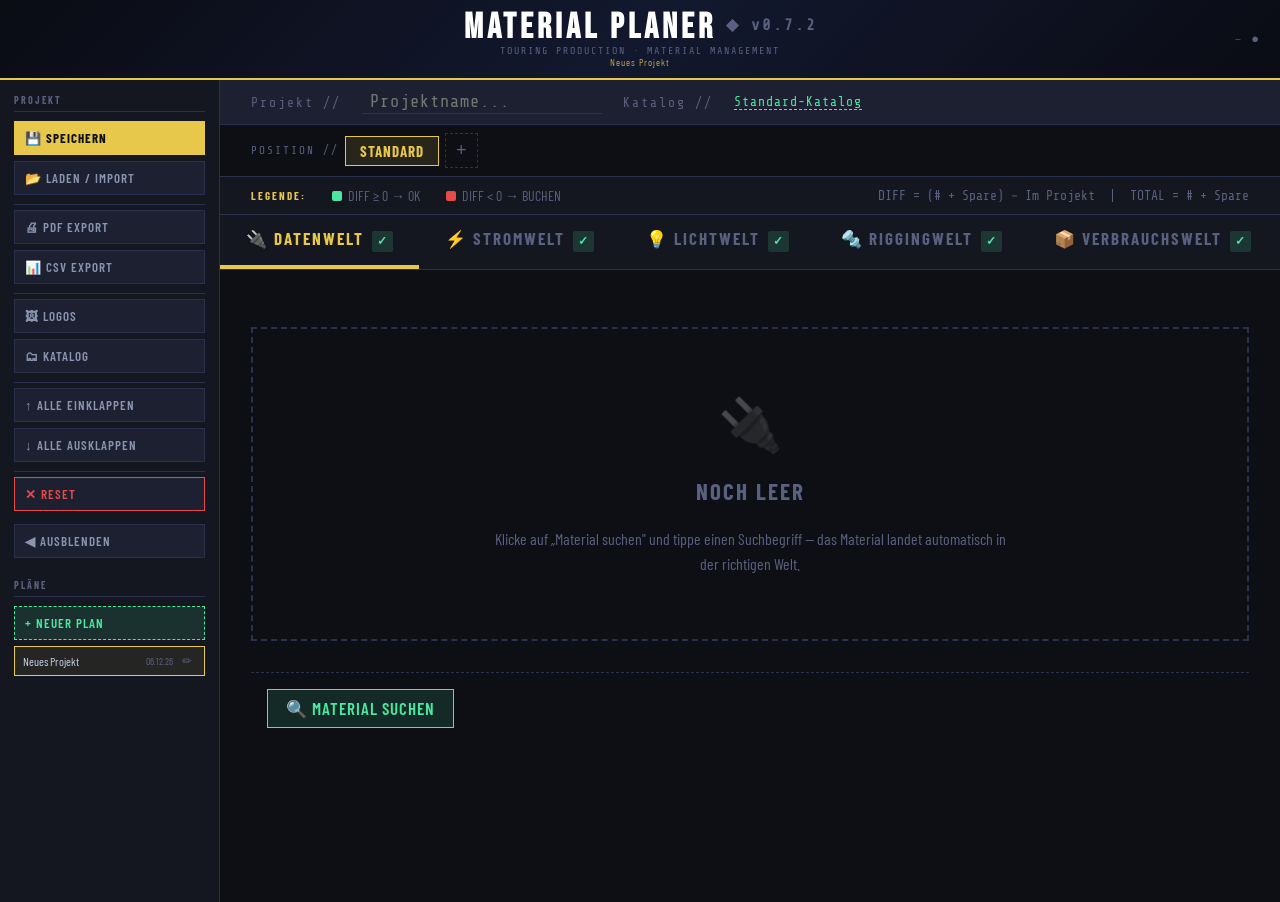
==== index.html @ 0482bb5c "v0.7.2: Sektions-Header Labels entfernt (redundant) Co-Authored-By: Claude Sonnet 4.6 <noreply@anthr" ====
<!DOCTYPE html>
<html lang="de">
<head>
<meta charset="UTF-8">
<meta name="viewport" content="width=device-width, initial-scale=1.0">
<title>Material Planer</title>
<link href="https://fonts.googleapis.com/css2?family=Share+Tech+Mono&family=Barlow+Condensed:wght@400;600;700;900&family=Bebas+Neue&family=IBM+Plex+Mono:wght@400;600&display=swap" rel="stylesheet">
<link rel="stylesheet" href="css/variables.css">
<link rel="stylesheet" href="css/layout.css">
<link rel="stylesheet" href="css/components.css">
<link rel="stylesheet" href="css/modals.css">
</head>
<body>

<!-- HIDDEN FILE INPUTS -->
<input type="file" id="inLogoPlaner"  accept="image/*" style="display:none" onchange="handleLogoUpload('planer',this)">
<input type="file" id="inLogoBand"    accept="image/*" style="display:none" onchange="handleLogoUpload('band',this)">
<input type="file" id="inLogoBooking" accept="image/*" style="display:none" onchange="handleLogoUpload('booking',this)">
<input type="file" id="fileImportJSON" accept=".json"  style="display:none" onchange="importProjectJSON(this)">

<!-- APP HEADER -->
<div class="app-header" id="appHeader">
  <div class="hdr-left" id="areaPlaner"></div>

  <div class="hdr-center">
    <div id="areaBand" style="display:flex;align-items:center;gap:12px;">
      <!-- band logo injected here -->
      <div class="hdr-title">
        <h1>Material Planer <span style="font-size:0.45em;letter-spacing:2px;color:var(--muted);vertical-align:middle;font-family:'Share Tech Mono',monospace;">◆ v0.7.2</span></h1>
        <div class="subtitle">TOURING PRODUCTION · MATERIAL MANAGEMENT</div>
        <div class="planname" id="activePlanName"></div>
      </div>
    </div>
  </div>

  <div class="hdr-right">
    <span class="save-ts" id="gStatus">—</span>
    <span class="save-ind" id="saveInd">●</span>
  </div>
</div>

<!-- APP LAYOUT -->
<div class="app-layout" id="appLayout">

<!-- SIDEBAR -->
<div class="app-sidebar" id="appSidebar">

  <div class="sb-section">
    <h3>Projekt</h3>
    <button class="sb-btn primary" onclick="saveProjectJSON()">💾 Speichern</button>
    <button class="sb-btn" onclick="document.getElementById('fileImportJSON').click()">📂 Laden / Import</button>
    <div class="sb-divider"></div>
    <button class="sb-btn" onclick="openPDFExport()">🖨 PDF Export</button>
    <button class="sb-btn" onclick="exportCSV()">📊 CSV Export</button>
    <div class="sb-divider"></div>
    <button class="sb-btn" onclick="openLogosModal()">🖼 Logos</button>
    <button class="sb-btn" onclick="openCatalogMgr()">🗂 Katalog</button>
    <div class="sb-divider"></div>
    <button class="sb-btn" onclick="collapseAll()">↑ Alle einklappen</button>
    <button class="sb-btn" onclick="expandAll()">↓ Alle ausklappen</button>
    <div class="sb-divider"></div>
    <button class="sb-btn" onclick="resetAll()" style="color:var(--red);border-color:var(--red)">✕ Reset</button>
    <button class="sb-btn" onclick="toggleSidebar()" id="btnSidebar" style="margin-top:8px;">◀ Ausblenden</button>
  </div>

  <div class="sb-section">
    <h3>Pläne</h3>
    <button class="sb-btn green" onclick="openNewPlan()" style="border-style:dashed;margin-bottom:6px;">+ Neuer Plan</button>
    <div id="planList"></div>
  </div>

</div><!-- /sidebar -->

<!-- MAIN -->
<div class="app-main" id="appMain">
<div class="pbar">
  <span class="plabel">Projekt //</span>
  <input class="pinput" id="pName" placeholder="Projektname..." style="width:240px" oninput="save()">
  <span class="plabel">Katalog //</span>
  <span id="activeCatalogBadge" onclick="openCatalogMgr()" title="Klicken zum Verwalten" style="font-family:'Share Tech Mono',monospace;font-size:13px;color:var(--accent2);letter-spacing:1px;cursor:pointer;border-bottom:1px dashed var(--accent2);white-space:nowrap;">Standard-Katalog</span>
</div>

<div class="posbar" id="posbar"></div>

<div class="legend">
  <span style="color:var(--accent);font-weight:700;font-size:11px;letter-spacing:2px">LEGENDE:</span>
  <div class="li"><div class="ldot" style="background:var(--green)"></div>DIFF ≥ 0 → OK</div>
  <div class="li"><div class="ldot" style="background:var(--red)"></div>DIFF &lt; 0 → BUCHEN</div>
  <span class="lf">DIFF = (#&nbsp;+&nbsp;Spare) − Im&nbsp;Projekt &nbsp;|&nbsp; TOTAL = #&nbsp;+&nbsp;Spare</span>
</div>

<div class="tabs" id="tabBar"></div>
<div class="content" id="content"></div>
</div><!-- /app-main -->
</div><!-- /app-layout -->

<!-- LOGO MODAL -->
<div class="overlay" id="logoModal">
  <div class="modal" style="max-width:460px;">
    <div class="mhdr"><h2>🖼 Logos einfügen</h2><button class="mclose" onclick="closeModal('logoModal')">✕</button></div>
    <div class="mbody">
      <p style="font-size:12px;color:var(--muted);margin-bottom:16px;line-height:1.6;">Logos werden im Header platziert und mit dem Projekt gespeichert.</p>
      <div class="logo-option" onclick="document.getElementById('inLogoBand').click()">
        <div class="logo-icon">🎸</div>
        <div class="logo-text"><strong>Band / Produktion</strong><span>Mitte oben, neben dem Titel</span></div>
        <div class="logo-action"><img id="prevBand" class="logo-prev"><button class="logo-rm" id="rmBand" onclick="event.stopPropagation();removeLogo('band')">✕ Entfernen</button></div>
      </div>
      <div class="logo-option" onclick="document.getElementById('inLogoBooking').click()">
        <div class="logo-icon">📋</div>
        <div class="logo-text"><strong>Booking / Agentur</strong><span>Oben rechts</span></div>
        <div class="logo-action"><img id="prevBooking" class="logo-prev"><button class="logo-rm" id="rmBooking" onclick="event.stopPropagation();removeLogo('booking')">✕ Entfernen</button></div>
      </div>
      <div class="logo-option" onclick="document.getElementById('inLogoPlaner').click()">
        <div class="logo-icon">🗓</div>
        <div class="logo-text"><strong>Planer / Company</strong><span>Oben links</span></div>
        <div class="logo-action"><img id="prevPlaner" class="logo-prev"><button class="logo-rm" id="rmPlaner" onclick="event.stopPropagation();removeLogo('planer')">✕ Entfernen</button></div>
      </div>
    </div>
    <div class="mfooter"><button class="btn btn-accent" onclick="closeModal('logoModal')">Fertig</button></div>
  </div>
</div>

<!-- PDF EXPORT MODAL -->
<div class="overlay" id="pdfModal">
  <div class="modal" style="max-width:480px;">
    <div class="mhdr"><h2>🖨 PDF Export</h2><button class="mclose" onclick="closeModal('pdfModal')">✕</button></div>
    <div class="mbody">
      <p style="font-size:12px;color:var(--muted);margin-bottom:4px;">Strg+P / Cmd+P → Als PDF speichern</p>
      <p style="font-size:11px;color:var(--muted);margin-bottom:16px;line-height:1.5;">⚠ Chrome: "Weitere Einstellungen" → <strong style="color:var(--text)">"Kopf- und Fußzeilen"</strong> deaktivieren für sauberes Layout</p>
      <div style="font-size:11px;letter-spacing:1px;color:var(--muted);text-transform:uppercase;margin-bottom:8px;">Positionen</div>
      <div id="pdfPosCbs" style="display:flex;flex-direction:column;gap:6px;margin-bottom:16px;"></div>
      <div style="font-size:11px;letter-spacing:1px;color:var(--muted);text-transform:uppercase;margin-bottom:8px;">Kategorien</div>
      <div id="pdfCatCbs" style="display:flex;flex-direction:column;gap:6px;margin-bottom:16px;"></div>
      <div style="font-size:11px;letter-spacing:1px;color:var(--muted);text-transform:uppercase;margin-bottom:8px;">Optionen</div>
      <label class="pdf-cb-row"><input type="checkbox" id="pdfOnlyFilled" checked> Nur Zeilen mit Einträgen anzeigen</label>
      <label class="pdf-cb-row"><input type="checkbox" id="pdfShowDiff" checked> Differenz-Spalte einblenden</label>
      <label class="pdf-cb-row"><input type="checkbox" id="pdfOnlyMissing"> Nur fehlende Positionen (DIFF &lt; 0)</label>
      <div style="margin-top:12px;font-size:11px;letter-spacing:1px;color:var(--muted);text-transform:uppercase;margin-bottom:8px;">Ausrichtung</div>
      <label class="pdf-cb-row"><input type="radio" name="pdfOrient" value="landscape"> Querformat</label>
      <label class="pdf-cb-row"><input type="radio" name="pdfOrient" value="portrait" checked> Hochkant</label>
    </div>
    <div class="mfooter">
      <button class="btn" onclick="closeModal('pdfModal')">Abbrechen</button>
      <button class="btn btn-accent" onclick="generatePDF()">🖨 Druckansicht öffnen</button>
    </div>
  </div>
</div>

<!-- KATALOG WÄHLEN (PLAN IMPORT) -->
<div class="overlay" id="catalogPickModal">
  <div class="modal" style="max-width:480px;">
    <div class="mhdr"><h2>Katalog wählen</h2><button class="mclose" onclick="_cancelCatalogPick()">✕</button></div>
    <div class="mbody">
      <p style="font-size:12px;color:var(--muted);margin-bottom:4px;">Plan: <strong id="catPickPlanName" style="color:var(--text)"></strong></p>
      <p style="font-size:12px;color:var(--muted);margin-bottom:16px;line-height:1.5;">Welchen Katalog soll dieser Plan verwenden?</p>
      <div style="font-size:11px;letter-spacing:1px;color:var(--muted);text-transform:uppercase;margin-bottom:8px;">Verfügbare Kataloge</div>
      <div id="catPickList" style="display:flex;flex-direction:column;gap:6px;margin-bottom:16px;"></div>
      <div style="border-top:1px solid var(--border);padding-top:12px;">
        <button class="btn" onclick="document.getElementById('catPickFileInput').click()">➕ Katalog aus Datei importieren</button>
        <input type="file" id="catPickFileInput" accept=".json" style="display:none" onchange="_importCatalogIntoPickModal(this)">
      </div>
    </div>
    <div class="mfooter">
      <button class="btn" onclick="_cancelCatalogPick()">Abbrechen</button>
      <button class="btn btn-accent" onclick="_confirmCatalogPick()">✓ Weiter</button>
    </div>
  </div>
</div>

<!-- OVERLAY / WIZARD -->
<div class="overlay" id="overlay">
  <div class="modal">
    <div class="mhdr">
      <h2 id="mTitle">Material hinzufügen</h2>
      <button class="mclose" onclick="closeWiz()">✕</button>
    </div>
    <div class="mbody" id="mBody"></div>
    <div class="mfooter" id="mFooter"></div>
  </div>
</div>

<!-- CONFIRM DIALOG -->
<div id="appConfirmDialog" class="overlay app-dialog">
  <div class="modal" style="max-width:400px;">
    <div class="mhdr"><h2 id="appConfirmTitle">Bestätigung</h2></div>
    <div class="mbody"><p id="appConfirmMsg" style="font-size:15px;line-height:1.6;margin:0;white-space:pre-line;"></p></div>
    <div class="mfooter">
      <button class="btn" id="appConfirmNo">Abbrechen</button>
      <button class="btn btn-red" id="appConfirmYes">Ja</button>
    </div>
  </div>
</div>

<!-- PROMPT DIALOG -->
<div id="appPromptDialog" class="overlay app-dialog">
  <div class="modal" style="max-width:420px;">
    <div class="mhdr"><h2 id="appPromptTitle">Eingabe</h2></div>
    <div class="mbody">
      <p id="appPromptMsg" style="font-size:13px;color:var(--muted);margin:0 0 12px;"></p>
      <input class="pinput" id="appPromptInput" style="width:100%;box-sizing:border-box;">
    </div>
    <div class="mfooter">
      <button class="btn" id="appPromptCancel">Abbrechen</button>
      <button class="btn btn-accent" id="appPromptOk">OK</button>
    </div>
  </div>
</div>

<!-- SELECT DIALOG -->
<div id="appSelectDialog" class="overlay app-dialog">
  <div class="modal" style="max-width:420px;">
    <div class="mhdr"><h2 id="appSelectTitle">Auswahl</h2></div>
    <div class="mbody">
      <p id="appSelectMsg" style="font-size:13px;color:var(--muted);margin:0 0 12px;"></p>
      <select class="pinput" id="appSelectInput" style="width:100%;box-sizing:border-box;"></select>
    </div>
    <div class="mfooter">
      <button class="btn" id="appSelectCancel">Abbrechen</button>
      <button class="btn btn-accent" id="appSelectOk">OK</button>
    </div>
  </div>
</div>

<!-- JAVASCRIPT — Ladereihenfolge ist kritisch (globaler Scope) -->
<script src="js/utils.js"></script>
<script src="js/catalog.js"></script>
<script src="js/state.js"></script>
<script src="js/calc.js"></script>
<script src="js/render.js"></script>
<script src="js/wizard.js"></script>
<script src="js/catalog-mgr.js"></script>
<script src="js/logos.js"></script>
<script src="js/plans.js"></script>
<script src="js/positions.js"></script>
<script src="js/export.js"></script>
<script src="js/pdf-themes.js"></script>
<script src="js/pdf.js"></script>
<script src="js/init.js"></script>

</body>
</html>
---- css/variables.css ----
/* ── VARIABLEN & BASIS ─────────────────────────────────────────────── */
:root{--bg:#0d0f14;--bg2:#141720;--bg3:#1c2030;--border:#2a3050;--accent:#e8c84a;--accent2:#4ae8a0;--red:#e84a4a;--green:#4ae8a0;--muted:#5a6080;--text:#c8d0e8;--text2:#8a94b0;--bg-input:#232740;--bg-elevated:#2c3155;}
*{box-sizing:border-box;margin:0;padding:0;}
body{background:var(--bg);color:var(--text);font-family:'Barlow Condensed',sans-serif;font-size:23px;min-height:100vh;}
.sdot{width:9px;height:9px;border-radius:50%;animation:pulse 2s infinite;}
.sdot.ok{background:var(--green);}.sdot.warn{background:var(--red);}
@keyframes pulse{0%,100%{opacity:1}50%{opacity:.4}}
@keyframes mIn{from{transform:translateY(23px);opacity:0}to{transform:translateY(0);opacity:1}}
---- css/layout.css ----
/* ── HEADER (alt) ──────────────────────────────────────────────────── */
header{background:var(--bg2);border-bottom:2px solid var(--accent);padding:18px 31px;display:flex;align-items:center;justify-content:space-between;position:sticky;top:0;z-index:200;gap:21px;flex-wrap:wrap;}
.htitle h1{font-size:29px;font-weight:900;letter-spacing:4px;text-transform:uppercase;color:var(--accent);line-height:1;}
.htitle span{font-family:'Share Tech Mono',monospace;font-size:13px;color:var(--muted);letter-spacing:2px;}
.hactions{display:flex;gap:10px;align-items:center;flex-wrap:wrap;}

/* ── PROJEKT-BAR & LEGENDE ─────────────────────────────────────────── */
.pbar{background:var(--bg3);border-bottom:1px solid var(--border);padding:10px 31px;display:flex;align-items:center;gap:21px;flex-wrap:wrap;}
.plabel{font-family:'Share Tech Mono',monospace;font-size:13px;color:var(--muted);letter-spacing:2px;white-space:nowrap;}
.pinput{background:transparent;border:none;border-bottom:1px solid var(--border);color:var(--accent);font-family:'Share Tech Mono',monospace;font-size:17px;padding:2px 8px;outline:none;letter-spacing:1px;}
.pinput:focus{border-bottom-color:var(--accent);}
.legend{display:flex;gap:26px;padding:10px 31px;background:var(--bg2);border-bottom:1px solid var(--border);font-size:14px;align-items:center;flex-wrap:wrap;}
.li{display:flex;align-items:center;gap:6px;color:var(--muted);}
.ldot{width:10px;height:10px;border-radius:2px;}
.lf{margin-left:auto;font-family:'Share Tech Mono',monospace;font-size:13px;color:var(--muted);}

/* ── POSITION BAR ─────────────────────────────────────────────────── */
.posbar{display:flex;align-items:center;gap:6px;padding:8px 31px;background:var(--bg);border-bottom:1px solid var(--border);overflow-x:auto;flex-shrink:0;}
.posbar-label{font-family:'Share Tech Mono',monospace;font-size:11px;color:var(--muted);letter-spacing:2px;white-space:nowrap;text-transform:uppercase;flex-shrink:0;}
.pos-pill{display:flex;align-items:center;gap:4px;padding:5px 14px;font-family:'Barlow Condensed',sans-serif;font-size:15px;font-weight:700;letter-spacing:1px;text-transform:uppercase;background:var(--bg3);border:1px solid var(--border);color:var(--text2);cursor:pointer;white-space:nowrap;transition:all .15s;user-select:none;}
.pos-pill:hover{border-color:var(--accent);color:var(--accent);}
.pos-pill.active{background:rgba(232,200,74,.12);border-color:var(--accent);color:var(--accent);}
.pos-pill-actions{display:none;gap:2px;align-items:center;}
.pos-pill:hover .pos-pill-actions{display:flex;}
.pos-pill-btn{background:transparent;border:none;color:var(--muted);cursor:pointer;font-size:11px;padding:1px 3px;line-height:1;transition:color .15s;}
.pos-pill-btn.ren:hover{color:var(--accent);}
.pos-pill-btn.del:hover{color:var(--red);}
.pos-add{padding:4px 10px;font-size:18px;background:transparent;border:1px dashed var(--border);color:var(--muted);cursor:pointer;transition:all .15s;line-height:1.4;flex-shrink:0;}
.pos-add:hover{border-color:var(--accent);color:var(--accent);}

/* ── LOGO HEADER ──────────────────────────────────────────────────── */
.app-header{background:linear-gradient(135deg,#0a0c14 0%,#12182e 50%,#0a0c14 100%);border-bottom:2px solid var(--accent);padding:10px 20px;display:grid;grid-template-columns:1fr auto 1fr;align-items:center;gap:0;position:sticky;top:0;z-index:200;}
.hdr-left{display:flex;align-items:center;justify-content:flex-start;}
.hdr-center{display:flex;align-items:center;justify-content:center;gap:14px;text-align:center;}
.hdr-right{display:flex;align-items:center;justify-content:flex-end;gap:10px;}
.logo-planer{max-height:58px;max-width:180px;object-fit:contain;object-position:left center;display:block;}
.logo-booking{max-height:58px;max-width:180px;object-fit:contain;object-position:right center;display:block;}
.logo-band{max-height:52px;max-width:150px;object-fit:contain;display:block;}
.hdr-title h1{font-family:'Bebas Neue',sans-serif;font-size:2.2rem;letter-spacing:4px;color:#fff;line-height:1;}
.hdr-title .subtitle{font-family:'Share Tech Mono',monospace;font-size:10px;color:var(--muted);letter-spacing:2px;}
.hdr-title .planname{font-size:10px;color:var(--accent);letter-spacing:1px;opacity:.8;}

/* ── LAYOUT MIT SIDEBAR ───────────────────────────────────────────── */
.app-layout{display:grid;grid-template-columns:220px 1fr;min-height:calc(100vh - 78px);}
.app-sidebar{background:var(--bg2);border-right:1px solid var(--border);padding:14px;display:flex;flex-direction:column;gap:16px;overflow-y:auto;}
.sb-section h3{font-size:10px;text-transform:uppercase;letter-spacing:2px;color:var(--muted);margin-bottom:8px;padding-bottom:5px;border-bottom:1px solid var(--border);}
.sb-btn{width:100%;text-align:left;padding:8px 10px;font-size:13px;font-family:'Barlow Condensed',sans-serif;font-weight:600;letter-spacing:1px;text-transform:uppercase;background:var(--bg3);border:1px solid var(--border);color:var(--text2);cursor:pointer;transition:all .15s;margin-bottom:5px;}
.sb-btn:hover{border-color:var(--accent);color:var(--accent);}
.sb-btn.primary{background:var(--accent);border-color:var(--accent);color:#0d0f14;font-weight:700;}
.sb-btn.primary:hover{background:#ffd84a;}
.sb-btn.green{background:rgba(74,232,160,.12);border-color:var(--green);color:var(--green);}
.sb-btn.green:hover{background:rgba(74,232,160,.25);}
.sb-divider{height:1px;background:var(--border);margin:4px 0;}
.sb-plan-item{display:flex;align-items:center;gap:5px;padding:6px 8px;background:var(--bg3);border:1px solid var(--border);font-size:12px;margin-bottom:4px;cursor:pointer;transition:border-color .15s;}
.sb-plan-item:hover{border-color:var(--accent);}
.sb-plan-item.active{border-color:var(--accent);background:rgba(232,200,74,.08);}
.sb-plan-name{flex:1;overflow:hidden;text-overflow:ellipsis;white-space:nowrap;color:var(--text);}
.sb-plan-date{font-size:10px;color:var(--muted);white-space:nowrap;}
.app-main{overflow:hidden;}

/* ── FAB SIDEBAR ──────────────────────────────────────────────────── */
.fab-sidebar{position:fixed;left:0;top:50%;transform:translateY(-50%);z-index:300;padding:10px 7px;font-size:11px;font-family:'Barlow Condensed',sans-serif;font-weight:700;letter-spacing:1px;writing-mode:vertical-rl;text-orientation:mixed;border-radius:0 5px 5px 0;background:var(--bg2);border:1px solid var(--accent);border-left:none;color:var(--accent);cursor:pointer;display:none;}
.fab-sidebar:hover{background:var(--accent);color:#0d0f14;}
---- css/components.css ----
/* ── BUTTONS ──────────────────────────────────────────────────────── */
.btn{background:transparent;border:1px solid var(--border);color:var(--text2);padding:8px 18px;font-family:'Barlow Condensed',sans-serif;font-size:17px;font-weight:600;letter-spacing:1px;text-transform:uppercase;cursor:pointer;transition:all .15s;}
.btn:hover{border-color:var(--accent);color:var(--accent);}
.btn-accent{background:var(--accent);border-color:var(--accent);color:#0d0f14;font-weight:700;}
.btn-accent:hover{background:#ffd84a;}
.btn-green{background:rgba(74,232,160,.12);border-color:var(--green);color:var(--green);}
.btn-green:hover{background:rgba(74,232,160,.25);}
.btn-red{border-color:var(--red);color:var(--red);}
.btn-red:hover{background:rgba(232,74,74,.15);}
.btn-sm{padding:4px 12px;font-size:14px;}
.btn-outline{border-color:var(--muted);color:var(--muted);}
.btn-outline:hover{border-color:var(--accent);color:var(--accent);}

/* ── STATUS ───────────────────────────────────────────────────────── */
.status-pill{display:flex;align-items:center;gap:8px;background:var(--bg3);border:1px solid var(--border);padding:5px 16px;font-family:'Share Tech Mono',monospace;font-size:13px;letter-spacing:1px;}

/* ── TABS ─────────────────────────────────────────────────────────── */
.tabs{display:flex;background:var(--bg2);border-bottom:1px solid var(--border);overflow-x:auto;}
.tab{padding:13px 26px;font-size:17px;font-weight:700;letter-spacing:2px;text-transform:uppercase;cursor:pointer;color:var(--muted);border-bottom:4px solid transparent;white-space:nowrap;transition:all .15s;}
.tab:hover{color:var(--text);}.tab.active{color:var(--accent);border-bottom-color:var(--accent);}
.tbadge{display:inline-flex;align-items:center;justify-content:center;min-width:21px;height:21px;border-radius:2px;font-size:12px;font-family:'Share Tech Mono',monospace;margin-left:8px;padding:0 4px;}
.tbadge.ok{background:rgba(74,232,160,.15);color:var(--green);}.tbadge.warn{background:rgba(232,74,74,.15);color:var(--red);}

/* ── CONTENT PANELS ───────────────────────────────────────────────── */
.content{padding:26px 31px;max-width:1500px;}
.catpanel{display:none;}.catpanel.active{display:block;}
.empty-state{border:2px dashed var(--border);padding:62px;text-align:center;margin:31px 0;display:flex;flex-direction:column;align-items:center;gap:21px;}
.empty-icon{font-size:52px;opacity:.3;}
.empty-title{font-size:23px;font-weight:700;letter-spacing:2px;color:var(--muted);}
.empty-sub{font-size:16px;color:var(--muted);max-width:520px;line-height:1.6;}

/* ── SEKTIONEN ────────────────────────────────────────────────────── */
.secblock{margin-bottom:21px;border:1px solid var(--border);background:var(--bg2);}
.sechdr{display:grid;grid-template-columns:1fr 73px 73px 88px 88px 88px 117px auto auto;gap:0;background:var(--bg3);border-bottom:1px solid var(--border);align-items:center;}
.sechdr-title{padding:10px 16px;font-size:17px;font-weight:700;letter-spacing:2px;text-transform:uppercase;color:var(--accent);display:flex;align-items:center;gap:10px;cursor:pointer;user-select:none;}
.chevron{transition:transform .2s;font-size:13px;color:var(--muted);}
.sechdr.collapsed .chevron{transform:rotate(-90deg);}
.sechdr-actions{padding:8px 10px;border-left:1px solid var(--border);display:flex;gap:5px;align-items:center;}
.secbody{overflow:hidden;}.secbody.collapsed{display:none;}

/* ── TABELLEN ─────────────────────────────────────────────────────── */
table{width:100%;border-collapse:collapse;}
thead{position:sticky;top:0;z-index:5;}
thead tr{background:var(--bg);border-bottom:1px solid var(--border);}
thead th{padding:6px 10px;font-size:13px;font-weight:600;letter-spacing:1.6px;text-transform:uppercase;color:var(--muted);text-align:left;border-right:1px solid #1a1f30;}
thead th.num{text-align:center;}
tbody tr{border-bottom:1px solid #1a1f30;transition:background .1s;}
tbody tr:hover{background:rgba(232,200,74,.04);}
tbody tr.has-data{background:rgba(74,232,160,.03);}
tbody tr.has-data:hover{background:rgba(74,232,160,.08);}
td{padding:6px 10px;border-right:1px solid #1a1f30;vertical-align:middle;}
.td-diff{font-family:'Share Tech Mono',monospace;font-size:17px;font-weight:700;text-align:center;}
.td-diff.pos{color:var(--green);}.td-diff.neg{color:var(--red);}.td-diff.zero{color:var(--muted);}

.td-total{font-family:'Share Tech Mono',monospace;font-size:17px;font-weight:700;text-align:center;color:var(--text);}

/* ── TABELLEN-INPUTS ──────────────────────────────────────────────── */
.tdinput input[type=number]{background:transparent;border:1px solid transparent;color:var(--text);font-family:'Share Tech Mono',monospace;font-size:15px;font-weight:400;width:72px;padding:5px 6px;text-align:center;outline:none;border-radius:2px;transition:border-color .15s;}
.tdinput input[type=number]:hover{border-color:var(--border);}
.tdinput input[type=number]:focus{border-color:var(--accent);background:rgba(232,200,74,.05);}
.tdtext input[type=text]{background:transparent;border:1px solid transparent;color:var(--text2);font-family:'Barlow Condensed',sans-serif;font-size:16px;width:100%;min-width:104px;padding:4px 6px;outline:none;border-radius:2px;}
.tdtext input[type=text]:hover{border-color:var(--accent2);}
.tdtext input[type=text]:focus{border-color:var(--accent2);background:rgba(74,232,160,.03);color:var(--text);}
.tdname input[type=text]{background:transparent;border:1px solid transparent;color:var(--text);font-family:'Barlow Condensed',sans-serif;font-size:17px;font-weight:600;width:100%;min-width:195px;padding:4px 6px;outline:none;}
.tdname input[type=text]:hover{border-color:var(--accent);}
.tdname input[type=text]:focus{border-color:var(--accent);background:rgba(232,200,74,.04);}
.tdlen input[type=text]{background:transparent;border:1px solid transparent;color:var(--text2);font-family:'Share Tech Mono',monospace;font-size:14px;width:117px;padding:4px 6px;outline:none;}
.tdlen input[type=text]:hover{border-color:var(--border);}
.tdlen input[type=text]:focus{border-color:var(--accent2);}

/* ── AKTIONS-BUTTONS IN TABELLE ───────────────────────────────────── */
.delbtn{background:transparent;border:none;color:var(--muted);cursor:pointer;font-size:17px;padding:2px 6px;border-radius:2px;transition:all .15s;line-height:1;}
.delbtn:hover{background:rgba(232,74,74,.15);color:var(--red);}
.td-actions{text-align:center;width:32px;}
tbody tr[draggable]{cursor:grab;}
tbody tr.row-dragging{opacity:.35;}
.sechdr.drop-target{background:rgba(232,200,74,.18);outline:2px dashed var(--gold);}

/* ── SUMMEN-BAR & ADD-ROW ─────────────────────────────────────────── */
.sumbar{display:grid;grid-template-columns:repeat(4,1fr);gap:1px;background:var(--border);border:1px solid var(--border);margin-bottom:21px;}
.sumcard{background:var(--bg2);padding:13px 18px;}
.sumlbl{font-size:13px;letter-spacing:2px;text-transform:uppercase;color:var(--muted);}
.sumval{font-family:'Share Tech Mono',monospace;font-size:29px;font-weight:700;line-height:1.1;}
.sv-ok{color:var(--green);}.sv-warn{color:var(--red);}.sv-n{color:var(--accent);}
.add-row{padding:16px;border-top:1px dashed var(--border);display:flex;gap:10px;align-items:center;}
.save-ind{font-family:'Share Tech Mono',monospace;font-size:13px;color:var(--muted);letter-spacing:1px;transition:color .3s;}
.save-ind.saved{color:var(--green);}
.save-ind.error{color:var(--red);}
.save-ts{font-family:'Share Tech Mono',monospace;font-size:11px;color:var(--muted);letter-spacing:0.05em;opacity:0.7;}

/* ── STÜCKZAHL-SEKTIONEN: Länge/Typ-Spalte ausblenden ────────────── */
.secblock.no-length .tdlen       { display: none; }
.secblock.no-length .sec-hdr-len { display: none; }

/* ── WELTEN: GRUPPEN-HEADER ──────────────────────────────────────── */
.grp-section-hdr{
  display:flex;align-items:center;gap:12px;
  padding:13px 16px;
  background:var(--bg3);border-left:5px solid var(--accent2);
  font-family:'Bebas Neue',sans-serif;font-size:1.4rem;letter-spacing:5px;
  color:var(--accent2);border-bottom:1px solid var(--border);margin-top:10px;
}
.grp-section-hdr .grp-chevron{font-size:13px;color:var(--accent2);}

/* ── WELTEN: UNTERGRUPPEN-SECTION-HEADER (Längen-Ansicht) ────────── */
.subgrp-section-hdr{
  font-family:var(--font-cond);font-size:11px;font-weight:700;
  letter-spacing:.1em;text-transform:uppercase;
  color:var(--accent);opacity:.8;
  padding:5px 12px 3px 28px;margin-top:2px;
}

/* ── WELTEN: QTY-GRUPPEN-BLOCK ───────────────────────────────────── */
.qty-group-block{margin-bottom:14px;border:1px solid var(--border);background:var(--bg2);}
.qty-table{width:100%;border-collapse:collapse;}
.qty-table thead th{padding:5px 10px;font-size:12px;font-weight:600;letter-spacing:1.5px;text-transform:uppercase;color:var(--muted);text-align:left;border-right:1px solid #1a1f30;background:var(--bg);}
.qty-table thead th.num{text-align:center;}
.qty-table tbody tr{border-bottom:1px solid #1a1f30;transition:background .1s;}
.qty-table tbody tr:hover{background:rgba(232,200,74,.04);}
.qty-table tbody tr.has-data{background:rgba(74,232,160,.03);}
.qty-table tbody tr.has-data:hover{background:rgba(74,232,160,.08);}
.qty-table .tdname{padding:5px 10px;}
.qty-table .tdname input[type=text]{background:transparent;border:1px solid transparent;color:var(--text);font-family:'Barlow Condensed',sans-serif;font-size:16px;font-weight:600;width:100%;min-width:180px;padding:3px 5px;outline:none;}
.qty-table .tdname input[type=text]:hover{border-color:var(--accent);}
.qty-table .tdname input[type=text]:focus{border-color:var(--accent);background:rgba(232,200,74,.04);}
.qty-table .tdinput{padding:3px 6px;}
.qty-table .tdinput input[type=number]{background:transparent;border:1px solid transparent;color:var(--text);font-family:'Share Tech Mono',monospace;font-size:15px;font-weight:400;width:72px;padding:4px 5px;text-align:center;outline:none;border-radius:2px;}
.qty-table .tdinput input[type=number]:hover{border-color:var(--border);}
.qty-table .tdinput input[type=number]:focus{border-color:var(--accent);background:rgba(232,200,74,.05);}
.qty-table .tdtext{padding:3px 8px;}
.qty-table .tdtext input[type=text]{background:transparent;border:1px solid transparent;color:var(--text2);font-family:'Barlow Condensed',sans-serif;font-size:15px;width:100%;min-width:90px;padding:3px 5px;outline:none;}
.qty-table .tdtext input[type=text]:hover{border-color:var(--accent2);}
.qty-table .tdtext input[type=text]:focus{border-color:var(--accent2);}
.qty-table .td-diff{font-family:'Share Tech Mono',monospace;font-size:17px;font-weight:700;text-align:center;padding:3px 8px;}
.qty-table .td-actions{text-align:center;width:32px;padding:2px;}
.qty-table .td-handle{width:22px;padding:0 4px;text-align:center;}

/* ── WELTEN: UNTERGRUPPEN-ZEILE ──────────────────────────────────── */
.subgrp-row td{
  background:rgba(123,156,232,.05);color:var(--text2);
  font-size:10px;font-weight:700;letter-spacing:1.5px;text-transform:uppercase;
  padding:3px 14px 3px 22px;border-top:1px dashed rgba(42,48,80,.6);
  font-family:'Share Tech Mono',monospace;
}
.subgrp-row td::before{content:'· ';}

/* ── FORMULAR-ELEMENTE ────────────────────────────────────────────── */
.sec-name-input{background:var(--bg);border:1px solid var(--border);color:var(--accent);font-family:'Barlow Condensed',sans-serif;font-size:20px;font-weight:700;letter-spacing:2px;padding:9px 16px;width:100%;outline:none;margin-bottom:21px;text-transform:uppercase;}
.sec-name-input:focus{border-color:var(--accent);}
.formlbl{font-size:13px;letter-spacing:2px;text-transform:uppercase;color:var(--muted);margin-bottom:6px;}
.formrow{margin-bottom:16px;}
.grid2{display:grid;grid-template-columns:1fr 1fr;gap:16px;}

/* ── DRAG & DROP ─────────────────────────────────────────────────── */
.drag-handle{cursor:grab;color:var(--muted);padding:0 8px;font-size:13px;opacity:0.45;user-select:none;flex-shrink:0;}
.drag-handle:hover{opacity:1;color:var(--accent);}
.drag-handle:active{cursor:grabbing;}
.secblock.sec-dragging{opacity:0.4;}
.sechdr.sec-drop-target{background:rgba(232,200,74,.12)!important;outline:2px dashed var(--gold);}
.grp-section-hdr.grp-dragging{opacity:0.4;}
.grp-section-hdr.grp-drop-target{outline:2px dashed var(--gold);background:rgba(232,200,74,.1)!important;}
tr.row-drop-before > td{border-top:2px solid var(--accent)!important;}
tr.row-drop-after > td{border-bottom:2px solid var(--accent)!important;}
.sechdr-title .sec-title-text{cursor:pointer;}
.sechdr-title .sec-title-text:hover{color:var(--gold);}
.grp-section-hdr .grp-title-text{cursor:pointer;}
.grp-section-hdr .grp-title-text:hover{color:var(--gold);}
---- css/modals.css ----
/* ── OVERLAY & MODAL BASIS ────────────────────────────────────────── */
.overlay{display:none;position:fixed;inset:0;background:rgba(0,0,0,.8);z-index:1000;align-items:center;justify-content:center;backdrop-filter:blur(5px);}
.overlay.open{display:flex;}
/* Confirm/Prompt dialogs always above other overlays */
.app-dialog{z-index:2100;}
select.pinput{background:var(--bg3);border:1px solid var(--border);color:var(--text);font-family:'Barlow Condensed',sans-serif;font-size:15px;padding:6px 10px;outline:none;cursor:pointer;}
.modal{background:var(--bg2);border:1px solid var(--border);width:min(960px,96vw);max-height:92vh;display:flex;flex-direction:column;overflow:hidden;animation:mIn .2s ease;}
.mhdr{padding:18px 26px;background:var(--bg3);border-bottom:1px solid var(--border);display:flex;align-items:center;justify-content:space-between;}
.mhdr h2{font-size:20px;font-weight:700;letter-spacing:2px;text-transform:uppercase;color:var(--accent);}
.mclose{background:transparent;border:none;color:var(--muted);cursor:pointer;font-size:26px;padding:0 5px;line-height:1;}
.mclose:hover{color:var(--red);}
.mbody{padding:26px;overflow-y:auto;flex:1;}
.mfooter{padding:16px 26px;border-top:1px solid var(--border);display:flex;justify-content:flex-end;gap:10px;}

/* ── KATALOG-MANAGER FULLSCREEN ───────────────────────────────────── */
.overlay.catmgr-mode{align-items:stretch;justify-content:stretch;padding:0;}
.overlay.catmgr-mode .modal{width:100vw;max-width:100vw;height:100vh;max-height:100vh;border-radius:0;margin:0;display:flex;flex-direction:column;}
.overlay.catmgr-mode .mhdr{display:none;}
.overlay.catmgr-mode .mbody{padding:0;max-height:100vh;overflow:hidden;}
.overlay.catmgr-mode .mfooter{display:none;}

.catmgr-page{display:flex;flex-direction:column;height:100vh;overflow:hidden;}
.catmgr-topbar{display:flex;align-items:center;justify-content:space-between;padding:11px 20px;background:var(--bg3);border-bottom:2px solid var(--border);flex-shrink:0;}
.catmgr-topbar-title{font-family:var(--font-display);font-size:17px;letter-spacing:.14em;color:var(--accent);}
.catmgr-close-btn{background:transparent;border:1px solid var(--border);color:var(--muted);padding:5px 14px;border-radius:3px;cursor:pointer;font-size:11px;letter-spacing:.05em;font-family:var(--font-cond);}
.catmgr-close-btn:hover{color:var(--text);border-color:var(--text);}

.catmgr-columns{display:flex;flex:1;overflow:hidden;}
.catmgr-left{width:280px;flex-shrink:0;border-right:1px solid var(--border);overflow-y:auto;background:var(--bg);padding:14px 12px;display:flex;flex-direction:column;gap:0;}
.catmgr-left-title{font-size:9px;letter-spacing:2px;color:var(--muted);margin-bottom:10px;padding-bottom:8px;border-bottom:1px solid var(--border);}
.catmgr-right{flex:1;display:flex;flex-direction:column;overflow:hidden;}
.catmgr-right-header{padding:12px 14px;border-bottom:1px solid var(--border);flex-shrink:0;}
.catmgr-tree-scroll{flex:1;overflow-y:auto;padding:6px 0;}
.catalog-row.editing-cat{outline:2px solid var(--accent);outline-offset:-1px;}
.cat-aktiv-badge{color:var(--green);font-family:'Share Tech Mono',monospace;font-size:11px;letter-spacing:1px;}

/* ── WIZARD STEPS ─────────────────────────────────────────────────── */
.steps{display:flex;margin-bottom:26px;}
.step{flex:1;padding:9px 13px;text-align:center;font-size:14px;font-weight:700;letter-spacing:1px;text-transform:uppercase;border-bottom:2px solid var(--border);color:var(--muted);}
.step.active{border-bottom-color:var(--accent);color:var(--accent);}
.step.done{border-bottom-color:var(--green);color:var(--green);cursor:pointer;}

/* ── KATALOG-GRID (Wizard Schritt 1) ──────────────────────────────── */
.catgrid{display:grid;grid-template-columns:repeat(auto-fill,minmax(247px,1fr));gap:10px;margin-bottom:16px;}
.catcard{border:1px solid var(--border);padding:16px 18px;cursor:pointer;transition:all .15s;background:var(--bg3);}
.catcard:hover{border-color:var(--accent);background:rgba(232,200,74,.05);}
.catcard.sel{border-color:var(--accent);background:rgba(232,200,74,.1);}
.catcard-t{font-size:17px;font-weight:700;letter-spacing:1px;color:var(--text);}
.catcard-s{font-size:13px;color:var(--muted);margin-top:4px;}

/* ── KABEL-LISTE (Wizard Schritt 2) ───────────────────────────────── */
.cablelist{display:flex;flex-direction:column;gap:6px;}
.cablerow{display:grid;grid-template-columns:minmax(208px,1fr) 130px auto auto auto auto;gap:16px;align-items:center;padding:12px 16px;border:1px solid var(--border);background:var(--bg3);transition:border-color .15s;}
.cablerow.sel{border-color:var(--green);background:rgba(74,232,160,.05);}
.cable-t{font-size:18px;font-weight:600;color:var(--text);}
.cable-s{font-family:'Share Tech Mono',monospace;font-size:16px;color:var(--accent2);}
.qin{background:var(--bg);border:1px solid var(--border);color:var(--text);font-family:'Share Tech Mono',monospace;font-size:21px;font-weight:700;width:94px;padding:8px 10px;text-align:center;outline:none;}
.qin:focus{border-color:var(--accent);}
.qlbl{font-size:16px;color:var(--text2);white-space:nowrap;letter-spacing:.6px;}
.addlength-row{display:flex;gap:10px;align-items:center;padding:10px 16px;border:1px dashed var(--border);background:var(--bg);margin-top:5px;}
.addlength-row input[type=text]{background:var(--bg2);border:1px solid var(--border);color:var(--text);font-family:'Share Tech Mono',monospace;font-size:17px;padding:6px 10px;outline:none;width:143px;}
.addlength-row input[type=text]:focus{border-color:var(--accent);}
.addlength-row input[type=text]::placeholder{color:var(--muted);}
.addlength-btn{background:transparent;border:1px solid var(--accent2);color:var(--accent2);font-family:'Barlow Condensed',sans-serif;font-size:16px;font-weight:700;letter-spacing:1px;padding:6px 16px;cursor:pointer;white-space:nowrap;}
.addlength-btn:hover{background:rgba(74,232,160,.15);}
.addlength-label{font-size:14px;color:var(--muted);letter-spacing:1px;}
.selin{background:var(--bg3);border:1px solid var(--border);color:var(--text);font-family:'Barlow Condensed',sans-serif;font-size:18px;padding:10px 16px;width:100%;outline:none;margin-bottom:16px;}
.selin:focus{border-color:var(--accent);}
.selsum{background:var(--bg3);border:1px solid var(--border);padding:16px 18px;margin-top:13px;}
.selsum-t{font-size:13px;letter-spacing:2px;text-transform:uppercase;color:var(--muted);margin-bottom:9px;}
.selrow{display:flex;justify-content:space-between;align-items:center;padding:4px 0;font-size:16px;border-bottom:1px solid #1a1f30;}
.selrow:last-child{border-bottom:none;}
.selrow-n{color:var(--text2);}
.selrow-q{font-family:'Share Tech Mono',monospace;color:var(--accent);font-weight:700;}

/* ── KATALOG-MANAGER ──────────────────────────────────────────────── */
.cat-mgr-tabs{display:flex;gap:0;border-bottom:1px solid var(--border);}
.cat-mgr-tab{padding:9px 18px;font-size:10px;letter-spacing:2px;color:var(--muted);cursor:pointer;border-bottom:2px solid transparent;transition:all .15s;}
.cat-mgr-tab:hover{color:var(--text);}
.cat-mgr-tab.active{color:var(--accent);border-bottom-color:var(--accent);}
.catalog-row{display:flex;align-items:center;justify-content:space-between;gap:12px;padding:10px 14px;border:1px solid var(--border);background:var(--bg2);flex-wrap:wrap;}
.catalog-row.active-cat{border-color:var(--green);background:rgba(74,232,160,.05);}
.catalog-row-info{display:flex;align-items:center;gap:10px;flex:1;min-width:0;}
.catalog-row-name{font-weight:700;font-size:13px;color:var(--text);white-space:nowrap;}
.catalog-row-tag{font-size:10px;letter-spacing:1px;color:var(--muted);background:var(--bg3);padding:2px 6px;border-radius:2px;}
.catalog-row-meta{font-size:11px;color:var(--muted);font-family:'Share Tech Mono',monospace;}
.catalog-row-actions{display:flex;gap:6px;align-items:center;flex-wrap:wrap;}
.type-block{border:1px solid var(--border);margin-bottom:6px;background:var(--bg2);}
.type-block-header{display:flex;align-items:center;justify-content:space-between;padding:8px 12px;background:var(--bg3);gap:10px;}
.type-block-name{font-weight:700;font-size:12px;color:var(--text);letter-spacing:.5px;}
.type-items{display:flex;flex-wrap:wrap;gap:6px;padding:10px 12px;}
.item-chip{display:inline-flex;align-items:center;gap:4px;padding:3px 8px;background:var(--bg3);border:1px solid var(--border);font-family:'Share Tech Mono',monospace;font-size:12px;color:var(--text2);}
.item-chip-label{flex:1;}
.item-chip-edit,.item-chip-del{background:transparent;border:none;cursor:pointer;font-size:11px;padding:0 2px;line-height:1;transition:color .15s;opacity:0;}
.item-chip:hover .item-chip-edit,.item-chip:hover .item-chip-del{opacity:1;}
.item-chip-edit{color:var(--accent2);}
.item-chip-edit:hover{color:#fff;}
.item-chip-del{color:var(--muted);}
.item-chip-del:hover{color:var(--red);}
.item-chip-add{border-style:dashed;color:var(--muted);background:transparent;}
.btn-red{background:rgba(232,74,74,.15);color:var(--red);border-color:rgba(232,74,74,.3);}
.btn-red:hover{background:rgba(232,74,74,.25);}

/* ── GRUPPEN-BAR (Tab 2) ──────────────────────────────────────────── */
.group-mgr-bar{display:flex;align-items:center;gap:8px;flex-wrap:wrap;padding:8px 12px;background:var(--bg3);border:1px solid var(--border);margin-bottom:12px;}
.group-pill{display:inline-flex;align-items:center;gap:4px;padding:3px 8px;background:var(--bg2);border:1px solid var(--border);font-size:12px;color:var(--text2);}
.group-pill button{background:transparent;border:none;color:var(--muted);cursor:pointer;font-size:11px;padding:0 2px;transition:color .15s;}
.group-pill button:hover{color:var(--red);}
.group-header{font-size:11px;font-weight:700;letter-spacing:2px;color:var(--accent);padding:6px 10px;background:rgba(232,200,74,.07);border-left:3px solid var(--accent);margin-bottom:4px;}

/* ── TYP-DETAILANSICHT ────────────────────────────────────────────── */
.type-detail-header{background:var(--bg3);border:1px solid var(--border);padding:12px 16px;margin-bottom:0;}
.type-detail-addform{display:flex;align-items:center;gap:8px;flex-wrap:wrap;padding:10px 14px;background:var(--bg2);border:1px solid var(--border);border-top:none;margin-bottom:0;}
.entry-row{display:flex;align-items:center;justify-content:space-between;padding:8px 14px;border-bottom:1px solid var(--border);gap:10px;}
.entry-row:hover{background:var(--bg3);}
.entry-row-val{font-family:'Share Tech Mono',monospace;font-size:13px;color:var(--text);flex:1;}
.entry-row-actions{display:flex;gap:6px;}

/* ── LOGO MODAL ───────────────────────────────────────────────────── */
.logo-option{display:flex;align-items:center;gap:14px;padding:14px;background:var(--bg3);border:1px solid var(--border);margin-bottom:10px;cursor:pointer;transition:border-color .15s;}
.logo-option:hover{border-color:var(--accent);}
.logo-icon{font-size:1.4rem;width:36px;text-align:center;flex-shrink:0;}
.logo-text strong{display:block;font-size:14px;color:var(--text);margin-bottom:2px;}
.logo-text span{font-size:11px;color:var(--muted);}
.logo-action{margin-left:auto;display:flex;flex-direction:column;align-items:flex-end;gap:5px;}
.logo-prev{max-height:36px;max-width:90px;object-fit:contain;border-radius:3px;display:none;}
.logo-rm{font-size:10px;color:var(--red);background:transparent;border:1px solid rgba(232,74,74,.3);padding:2px 6px;cursor:pointer;display:none;}
.logo-rm:hover{background:rgba(232,74,74,.15);}

/* ── PDF MODAL ────────────────────────────────────────────────────── */
.pdf-cb-row{display:flex;align-items:center;gap:8px;font-size:13px;padding:4px 0;cursor:pointer;}
.pdf-cb-row input{accent-color:var(--accent);}

/* ── KATALOG TREE-EDITOR ──────────────────────────────────────────── */
.cat-tree-welten{display:flex;gap:0;border-bottom:1px solid var(--border);margin-bottom:12px;flex-wrap:wrap;}
.cat-tree-welt-tab{padding:8px 16px;font-size:10px;letter-spacing:2px;color:var(--muted);cursor:pointer;border-bottom:2px solid transparent;transition:all .15s;text-transform:uppercase;}
.cat-tree-welt-tab:hover{color:var(--text);}
.cat-tree-welt-tab.active{color:var(--accent);border-bottom-color:var(--accent);}
.cat-tree-topbar{display:flex;align-items:center;justify-content:flex-end;gap:8px;margin-bottom:8px;}
.tree-row{display:flex;align-items:center;gap:6px;padding:5px 8px;border-bottom:1px solid rgba(255,255,255,.04);transition:background .1s;}
.tree-row:hover{background:rgba(255,255,255,.04);}
.tree-row-dragging{opacity:.35;}
.tree-row.tree-drop-before{border-top:2px solid var(--accent) !important;}
.tree-row.tree-drop-after{border-bottom:2px solid var(--accent) !important;}
.tree-row.editing{background:rgba(232,200,74,.07);border-color:rgba(232,200,74,.2);}
.tree-row.tree-gruppe{background:var(--bg3);border-bottom-color:var(--border);}
.tree-row.tree-untergruppe{background:rgba(255,255,255,.02);}
.tree-row.tree-artikel{}
.tree-indent-1{padding-left:20px;}
.tree-indent-2{padding-left:36px;}
.tree-toggle{background:transparent;border:none;color:var(--muted);cursor:pointer;font-size:11px;width:16px;flex-shrink:0;padding:0;line-height:1;}
.tree-toggle:hover{color:var(--accent);}
.tree-toggle-placeholder{width:16px;flex-shrink:0;display:inline-block;}
.tree-label{flex:1;font-size:13px;color:var(--text);font-weight:600;letter-spacing:.3px;min-width:0;white-space:nowrap;overflow:hidden;text-overflow:ellipsis;}
.tree-artikel .tree-label{font-weight:400;color:var(--text2);}
.tree-badge{font-size:10px;color:var(--muted);background:var(--bg3);border:1px solid var(--border);padding:1px 5px;border-radius:2px;white-space:nowrap;flex-shrink:0;}
.tree-badge.badge-kabel{border-color:rgba(74,232,160,.3);color:var(--green);}
.tree-badge.badge-geraet{border-color:rgba(232,200,74,.3);color:var(--accent);}
.cat-welt-sel{appearance:none;-webkit-appearance:none;background:var(--bg3) url("data:image/svg+xml,%3Csvg xmlns='http://www.w3.org/2000/svg' width='8' height='5'%3E%3Cpath fill='%235a6080' d='M0 0l4 5 4-5z'/%3E%3C/svg%3E") no-repeat right 6px center;color:var(--text2);border:1px solid var(--border);border-radius:2px;font-family:'Barlow Condensed',sans-serif;font-size:12px;letter-spacing:.5px;padding:2px 22px 2px 7px;cursor:pointer;flex-shrink:0;outline:none;transition:border-color .15s,color .15s;}
.cat-welt-sel:hover,.cat-welt-sel:focus{border-color:var(--accent);color:var(--accent);}
.cat-grp-sel{appearance:none;-webkit-appearance:none;background:var(--bg3) url("data:image/svg+xml,%3Csvg xmlns='http://www.w3.org/2000/svg' width='8' height='5'%3E%3Cpath fill='%235a6080' d='M0 0l4 5 4-5z'/%3E%3C/svg%3E") no-repeat right 6px center;color:var(--muted);border:1px solid var(--border);border-radius:2px;font-family:'Barlow Condensed',sans-serif;font-size:12px;letter-spacing:.5px;padding:2px 22px 2px 7px;cursor:pointer;flex-shrink:0;outline:none;transition:border-color .15s,color .15s;max-width:140px;}
.cat-grp-sel:hover,.cat-grp-sel:focus{border-color:rgba(232,200,74,.5);color:var(--accent);}
.tree-actions{display:flex;gap:3px;flex-shrink:0;}
.tree-actions button{background:transparent;border:none;color:var(--muted);cursor:pointer;font-size:12px;padding:2px 4px;line-height:1;transition:color .1s;border-radius:2px;}
.tree-actions button:hover{color:var(--text);}
.tree-actions button.del-btn:hover{color:var(--red);}
.tree-actions button.tree-btn-ug{color:var(--accent2);font-size:11px;padding:2px 6px;border:1px solid rgba(74,200,232,.25);border-radius:3px;}
.tree-actions button.tree-btn-ug:hover{color:var(--accent);border-color:var(--accent);}
.len-tags{display:flex;flex-wrap:wrap;gap:4px;padding:3px 8px 3px 36px;background:rgba(74,232,160,.03);}
.len-tag{display:inline-flex;align-items:center;gap:3px;background:var(--bg);border:1px solid rgba(74,232,160,.25);padding:2px 6px;font-family:'Share Tech Mono',monospace;font-size:11px;color:var(--text2);}
.len-tag .len-del{background:transparent;border:none;color:var(--muted);cursor:pointer;font-size:10px;padding:0;line-height:1;}
.len-tag .len-del:hover{color:var(--red);}
.qty-tag{display:inline-flex;align-items:center;gap:3px;background:var(--bg);border:1px solid rgba(232,200,74,.25);padding:2px 6px;font-family:'Share Tech Mono',monospace;font-size:11px;color:var(--text2);cursor:pointer;transition:border-color .1s,color .1s;}
.qty-tag:hover{border-color:var(--accent);color:var(--accent);}
.qty-tag .len-del{background:transparent;border:none;color:var(--muted);cursor:pointer;font-size:10px;padding:0;line-height:1;}
.qty-tag .len-del:hover{color:var(--red);}
.len-add-wrap{display:inline-flex;align-items:center;gap:4px;}
.len-add-btn{background:transparent;border:1px dashed rgba(74,232,160,.3);color:var(--green);cursor:pointer;font-size:11px;padding:1px 6px;transition:all .15s;}
.len-add-btn:hover{border-color:var(--green);background:rgba(74,232,160,.08);}
.len-add-input{background:var(--bg2);border:1px solid var(--accent);color:var(--text);font-family:'Share Tech Mono',monospace;font-size:12px;padding:2px 6px;width:72px;outline:none;}
.inline-edit-wrap{display:flex;align-items:center;gap:6px;flex:1;}
.inline-input{background:transparent;border:none;border-bottom:1px solid var(--accent);color:var(--text);font-family:inherit;font-size:13px;font-weight:600;outline:none;flex:1;min-width:60px;padding:2px 0;}
.inline-btn{background:transparent;border:1px solid;cursor:pointer;font-size:11px;padding:2px 6px;line-height:1;}
.inline-btn.ok{color:var(--green);border-color:rgba(74,232,160,.4);}
.inline-btn.ok:hover{background:rgba(74,232,160,.1);}
.inline-btn.cancel{color:var(--muted);border-color:var(--border);}
.inline-btn.cancel:hover{color:var(--red);}
.tree-empty{font-size:12px;color:var(--muted);padding:12px 20px;font-style:italic;}
.cat-tree-add-gruppe{font-size:11px;letter-spacing:1px;}

/* ── WIZARD SEARCH & RECENT ───────────────────────────────────────── */
.wiz-search-wrap{position:relative;margin-bottom:14px;}
.wiz-search{width:100%;background:var(--bg3);border:1px solid var(--border);color:var(--text);font-family:'Barlow Condensed',sans-serif;font-size:16px;padding:10px 16px 10px 38px;outline:none;box-sizing:border-box;}
.wiz-search:focus{border-color:var(--accent);}
.wiz-search::placeholder{color:var(--muted);}
.wiz-search-icon{position:absolute;left:12px;top:50%;transform:translateY(-50%);color:var(--muted);font-size:14px;pointer-events:none;}
.wiz-section-hdr{font-size:10px;letter-spacing:2px;text-transform:uppercase;color:var(--muted);padding:6px 2px 4px;border-bottom:1px solid var(--border);margin-bottom:8px;}
.wiz-search-hint{grid-column:1/-1;color:var(--muted);font-size:14px;letter-spacing:1px;text-align:center;padding:40px 20px;}
.wiz-world-chips{display:flex;flex-wrap:wrap;gap:6px;margin-bottom:12px;}
.wiz-world-chip{background:transparent;border:1px solid var(--border);color:var(--muted);padding:4px 12px;font-family:'Barlow Condensed',sans-serif;font-size:13px;letter-spacing:1px;text-transform:uppercase;cursor:pointer;transition:all .15s;}
.wiz-world-chip:hover{border-color:var(--accent);color:var(--accent);}
.wiz-world-chip.active{border-color:var(--accent);color:var(--accent);background:rgba(232,200,74,.1);}
.wiz-search-result{display:flex;align-items:center;gap:10px;padding:8px 12px;border:1px solid var(--border);background:var(--bg3);cursor:pointer;margin-bottom:4px;transition:all .15s;}
.wiz-search-result:hover,.wiz-search-result.sel{border-color:var(--accent);background:rgba(232,200,74,.05);}
.wiz-result-name{font-size:14px;font-weight:700;color:var(--text);flex:1;}
.wiz-result-path{font-size:11px;color:var(--muted);white-space:nowrap;}
.wiz-result-badge{font-size:10px;padding:1px 5px;border-radius:2px;background:var(--bg2);border:1px solid var(--border);color:var(--muted);flex-shrink:0;}
.wiz-multi-hint{font-size:11px;color:var(--muted);text-align:center;padding:6px 0 10px;letter-spacing:.5px;}
.wiz-queue-bar{background:var(--bg3);border:1px solid var(--border);padding:10px 14px;margin-bottom:14px;}
.wiz-queue-bar-t{font-size:10px;letter-spacing:2px;text-transform:uppercase;color:var(--muted);margin-bottom:6px;}
.wiz-queue-item{display:inline-flex;align-items:center;gap:4px;background:rgba(232,200,74,.1);border:1px solid rgba(232,200,74,.3);padding:2px 8px;margin:2px;font-size:12px;color:var(--accent);}
.wiz-queue-item .wiq-del{background:transparent;border:none;color:var(--muted);cursor:pointer;font-size:11px;padding:0 0 0 4px;line-height:1;}
.wiz-queue-item .wiq-del:hover{color:var(--red);}
.wiz-step2-nav{display:flex;align-items:center;gap:10px;margin-bottom:14px;padding-bottom:12px;border-bottom:1px solid var(--border);}
.wiz-step2-nav .nav-lbl{font-size:11px;color:var(--muted);letter-spacing:1px;flex:1;}
.wiz-step2-nav button{font-size:11px;padding:4px 10px;}
.wiz-step2-progress{font-size:12px;color:var(--accent);font-family:'Share Tech Mono',monospace;}

/* ── ARTIKEL-EDIT-MODAL ────────────────────────────────────────────── */
.art-edit-overlay{display:flex;position:fixed;inset:0;background:rgba(0,0,0,.65);z-index:1500;align-items:center;justify-content:center;backdrop-filter:blur(3px);}
.art-edit-modal{background:var(--bg2);border:1px solid var(--border);width:min(600px,96vw);max-height:90vh;display:flex;flex-direction:column;overflow:hidden;animation:mIn .18s ease;}
.art-edit-header{padding:14px 20px;background:var(--bg3);border-bottom:1px solid var(--border);display:flex;align-items:center;justify-content:space-between;flex-shrink:0;}
.art-edit-title{font-size:11px;font-weight:700;letter-spacing:2px;color:var(--accent);text-transform:uppercase;}
.art-edit-close{background:transparent;border:none;color:var(--muted);cursor:pointer;font-size:20px;padding:0 4px;line-height:1;}
.art-edit-close:hover{color:var(--red);}
.art-edit-body{padding:18px 20px;overflow-y:auto;flex:1;display:flex;flex-direction:column;gap:16px;}
.art-edit-section{display:flex;flex-direction:column;gap:8px;}
.art-edit-section-label{font-size:10px;letter-spacing:2px;color:var(--muted);text-transform:uppercase;}
.art-edit-name-row{display:flex;gap:8px;align-items:center;}
.art-edit-name-input{flex:1;background:var(--bg3);border:1px solid var(--border);color:var(--text);font-family:'Barlow Condensed',sans-serif;font-size:15px;padding:7px 12px;outline:none;}
.art-edit-name-input:focus{border-color:var(--accent);}
.art-edit-type-toggle{display:flex;gap:0;}
.art-type-btn{background:var(--bg3);border:1px solid var(--border);color:var(--muted);font-family:'Barlow Condensed',sans-serif;font-size:12px;letter-spacing:1px;padding:6px 16px;cursor:pointer;transition:all .15s;flex:1;text-align:center;}
.art-type-btn:hover{color:var(--text);}
.art-type-btn.active{background:rgba(232,200,74,.12);border-color:var(--accent);color:var(--accent);}
.art-edit-len-list{display:flex;flex-direction:column;gap:3px;max-height:180px;overflow-y:auto;}
.art-edit-len-item{display:flex;align-items:center;justify-content:space-between;padding:5px 10px;background:var(--bg3);border:1px solid var(--border);}
.art-edit-len-val{font-family:'Share Tech Mono',monospace;font-size:13px;color:var(--text2);}
.art-len-del{background:transparent;border:none;color:var(--muted);cursor:pointer;font-size:12px;padding:0 3px;line-height:1;transition:color .1s;}
.art-len-del:hover{color:var(--red);}
.art-edit-len-add{display:flex;gap:8px;align-items:center;padding-top:4px;}
.art-edit-len-input{flex:1;background:var(--bg3);border:1px solid var(--border);color:var(--text);font-family:'Share Tech Mono',monospace;font-size:13px;padding:6px 10px;outline:none;}
.art-edit-len-input:focus{border-color:var(--green);}
.art-edit-len-input::placeholder{color:var(--muted);}
.art-edit-empty{font-size:11px;color:var(--muted);font-style:italic;padding:6px 0;}
.art-edit-location{display:flex;align-items:center;gap:10px;}
.art-edit-loc-path{flex:1;font-family:'Share Tech Mono',monospace;font-size:12px;color:var(--text2);}
/* ── STANDORT-PICKER (Baum) ──────────────────────────────────────── */
.loc-picker{margin-top:8px;border:1px solid var(--border);background:var(--bg3);max-height:260px;overflow-y:auto;}
.loc-welt{border-bottom:1px solid var(--border);}
.loc-welt:last-child{border-bottom:none;}
.loc-welt-header{font-size:10px;font-weight:700;letter-spacing:2px;text-transform:uppercase;color:var(--accent);padding:7px 12px;background:rgba(232,200,74,.06);border-bottom:1px solid rgba(232,200,74,.15);cursor:default;}
.loc-item{display:flex;align-items:center;gap:6px;padding:6px 12px;font-size:12px;color:var(--text2);cursor:pointer;transition:background .1s;border-bottom:1px solid rgba(255,255,255,.03);}
.loc-item:last-child{border-bottom:none;}
.loc-item:hover{background:rgba(255,255,255,.06);color:var(--text);}
.loc-item.loc-item-current{background:rgba(74,232,160,.08);color:var(--green);}
.loc-item.loc-item-current:hover{background:rgba(74,232,160,.14);}
.loc-group-item{padding-left:20px;font-weight:600;}
.loc-subgroup-item{padding-left:34px;font-size:11px;}
.loc-item-icon{color:var(--muted);font-size:10px;flex-shrink:0;}
.loc-current-badge{margin-left:auto;font-size:10px;letter-spacing:1px;color:var(--green);background:rgba(74,232,160,.1);border:1px solid rgba(74,232,160,.25);padding:1px 5px;border-radius:2px;flex-shrink:0;}
.loc-add-group-row{display:flex;align-items:center;gap:6px;padding:5px 12px;border-top:1px dashed rgba(255,255,255,.06);}
.loc-add-group-input{flex:1;background:var(--bg2);border:1px solid var(--border);color:var(--text);font-size:11px;padding:3px 7px;outline:none;font-family:'Barlow Condensed',sans-serif;}
.loc-add-group-input:focus{border-color:var(--accent);}
.loc-add-group-btn{background:transparent;border:1px solid rgba(232,200,74,.3);color:var(--accent);cursor:pointer;font-size:10px;padding:2px 8px;letter-spacing:1px;transition:all .15s;}
.loc-add-group-btn:hover{background:rgba(232,200,74,.1);}
/* Anklickbarer Artikel-Name im Tree */
.tree-artikel-link{cursor:pointer;transition:color .1s;}
.tree-artikel-link:hover{color:var(--accent);text-decoration:underline;}
/* Editierbare Längen-Chips */
.len-tag{cursor:pointer;transition:border-color .1s,color .1s;}
.len-tag:hover{border-color:var(--accent);color:var(--accent);}
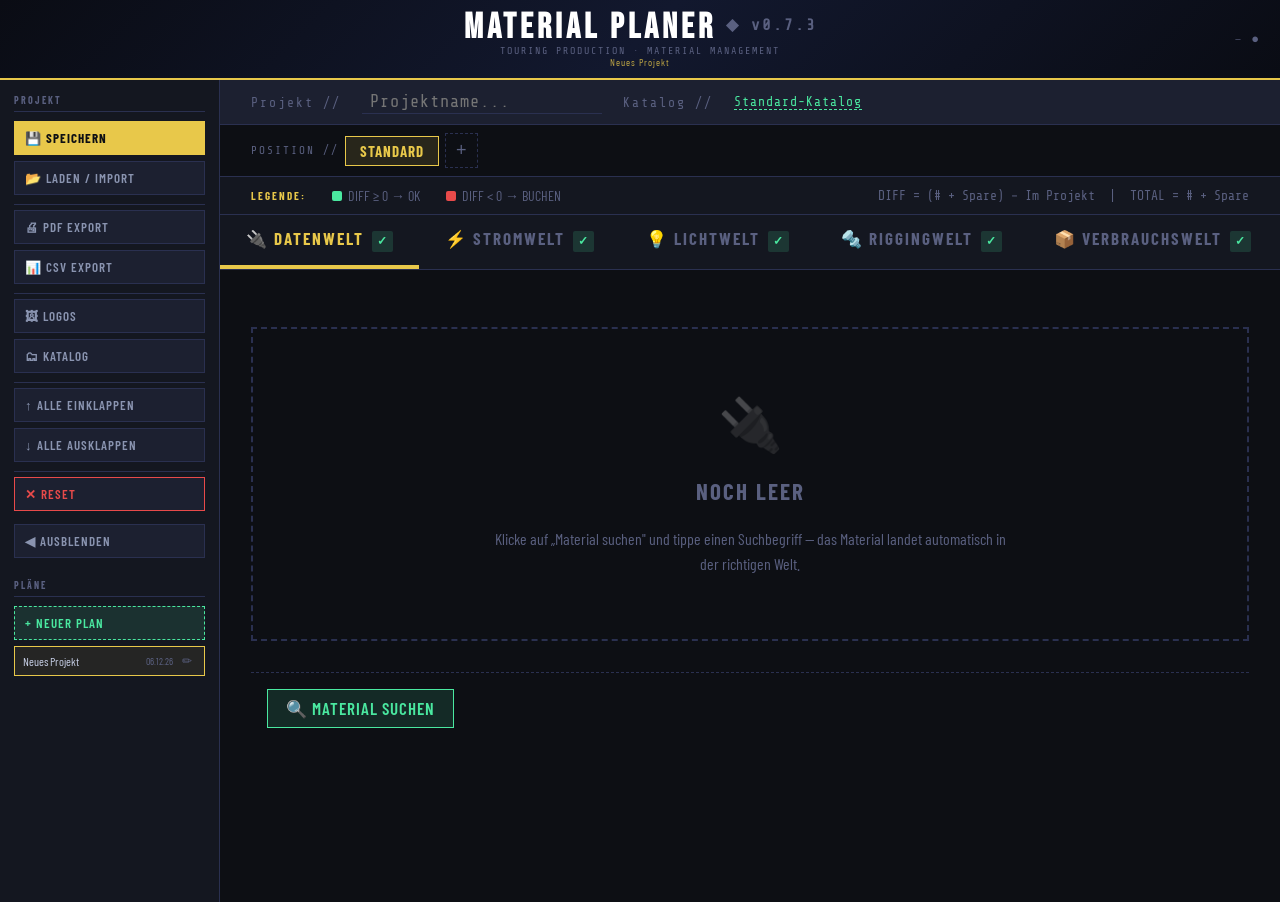
==== commit c7d9f92e: "v0.7.3: Katalog-Umbenennung synct alle Sektionen (type_id) Co-Authored-By: Claude Sonnet 4.6 <norepl" ====
--- a/index.html
+++ b/index.html
@@ -26,7 +26,7 @@
     <div id="areaBand" style="display:flex;align-items:center;gap:12px;">
       <!-- band logo injected here -->
       <div class="hdr-title">
-        <h1>Material Planer <span style="font-size:0.45em;letter-spacing:2px;color:var(--muted);vertical-align:middle;font-family:'Share Tech Mono',monospace;">◆ v0.7.2</span></h1>
+        <h1>Material Planer <span style="font-size:0.45em;letter-spacing:2px;color:var(--muted);vertical-align:middle;font-family:'Share Tech Mono',monospace;">◆ v0.7.3</span></h1>
         <div class="subtitle">TOURING PRODUCTION · MATERIAL MANAGEMENT</div>
         <div class="planname" id="activePlanName"></div>
       </div>
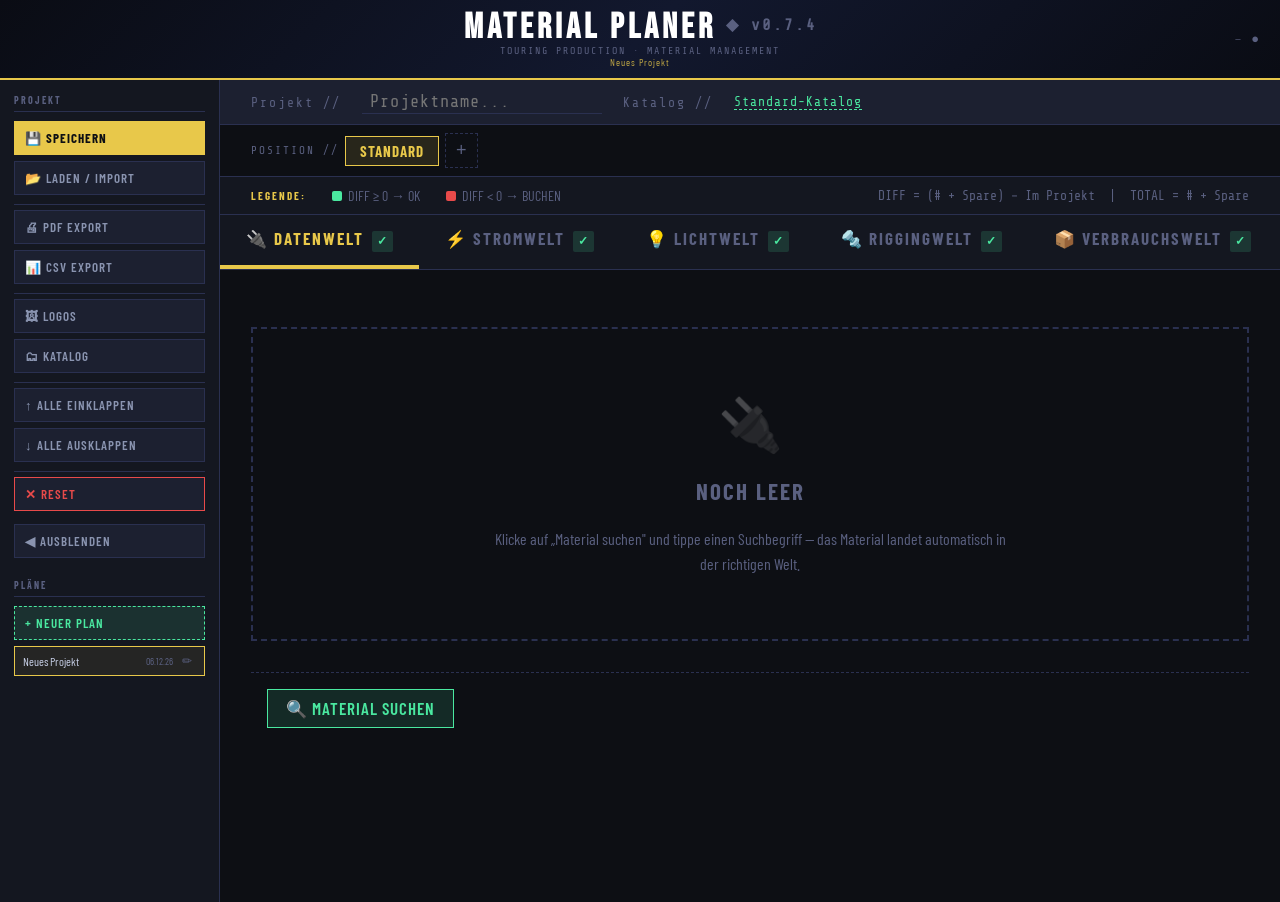
==== commit 31d011c0: "v0.7.4: Sektion umbenennen merged automatisch bei Duplikat Co-Authored-By: Claude Sonnet 4.6 <norepl" ====
--- a/index.html
+++ b/index.html
@@ -26,7 +26,7 @@
     <div id="areaBand" style="display:flex;align-items:center;gap:12px;">
       <!-- band logo injected here -->
       <div class="hdr-title">
-        <h1>Material Planer <span style="font-size:0.45em;letter-spacing:2px;color:var(--muted);vertical-align:middle;font-family:'Share Tech Mono',monospace;">◆ v0.7.3</span></h1>
+        <h1>Material Planer <span style="font-size:0.45em;letter-spacing:2px;color:var(--muted);vertical-align:middle;font-family:'Share Tech Mono',monospace;">◆ v0.7.4</span></h1>
         <div class="subtitle">TOURING PRODUCTION · MATERIAL MANAGEMENT</div>
         <div class="planname" id="activePlanName"></div>
       </div>
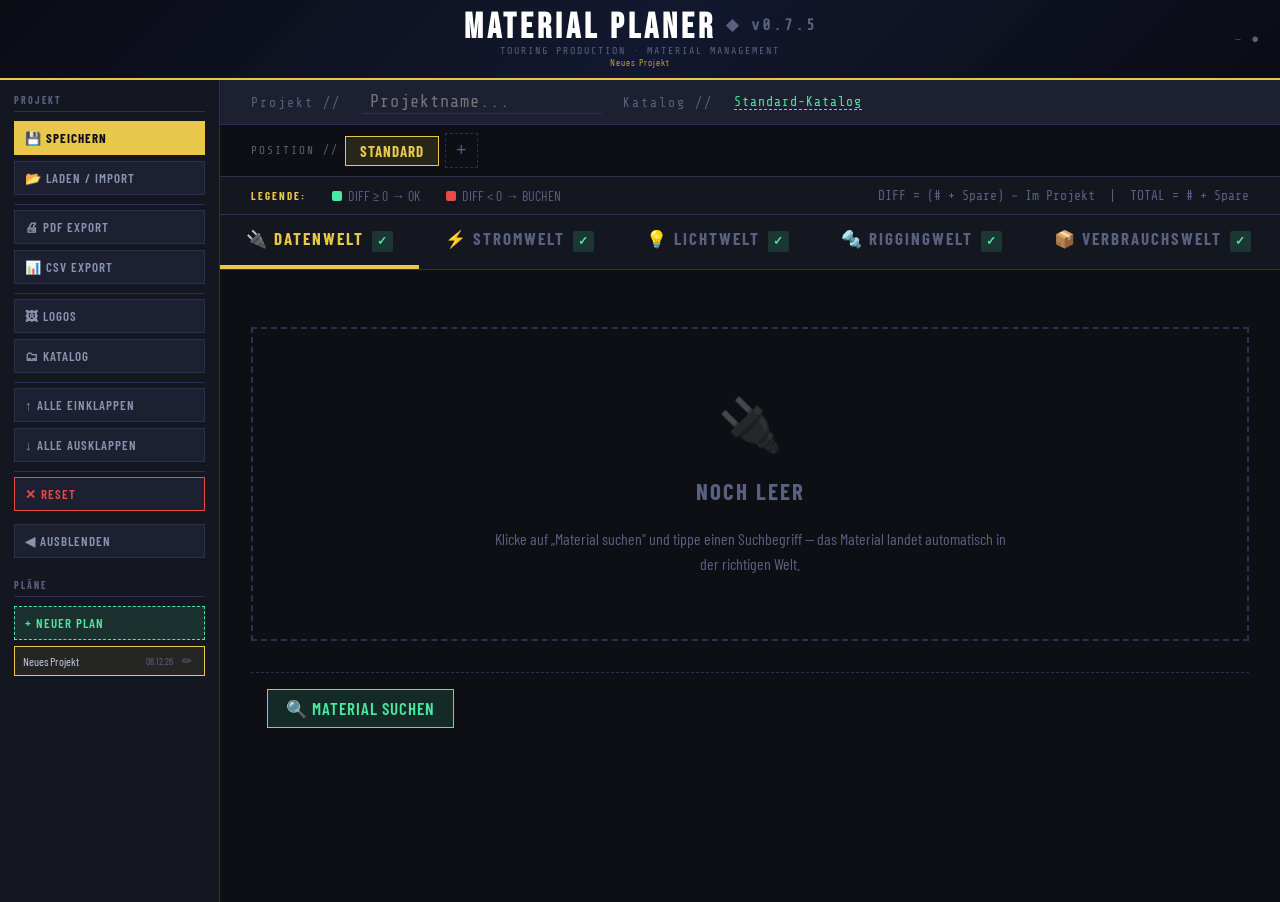
==== commit 0fd7ece8: "v0.7.5: Merge erhält im_projekt, Planer-Rename propagiert, Import-Reihenfolge - im_projekt wird beim" ====
--- a/index.html
+++ b/index.html
@@ -26,7 +26,7 @@
     <div id="areaBand" style="display:flex;align-items:center;gap:12px;">
       <!-- band logo injected here -->
       <div class="hdr-title">
-        <h1>Material Planer <span style="font-size:0.45em;letter-spacing:2px;color:var(--muted);vertical-align:middle;font-family:'Share Tech Mono',monospace;">◆ v0.7.4</span></h1>
+        <h1>Material Planer <span style="font-size:0.45em;letter-spacing:2px;color:var(--muted);vertical-align:middle;font-family:'Share Tech Mono',monospace;">◆ v0.7.5</span></h1>
         <div class="subtitle">TOURING PRODUCTION · MATERIAL MANAGEMENT</div>
         <div class="planname" id="activePlanName"></div>
       </div>
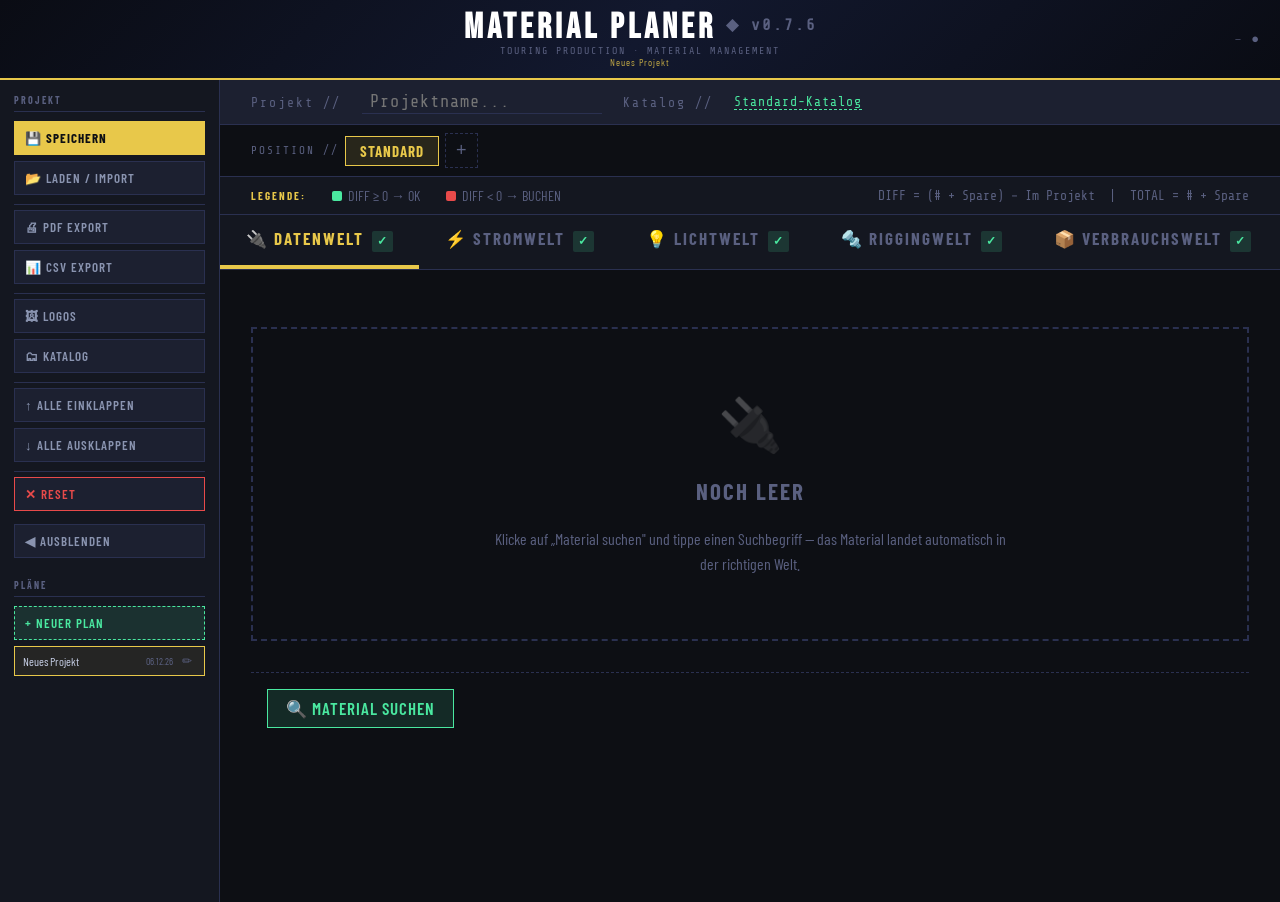
==== commit c39ab73a: "v0.7.6: PDF Spaltenkopf wird pro Gruppe wiederholt Co-Authored-By: Claude Opus 4.8 <noreply@anthropi" ====
--- a/index.html
+++ b/index.html
@@ -26,7 +26,7 @@
     <div id="areaBand" style="display:flex;align-items:center;gap:12px;">
       <!-- band logo injected here -->
       <div class="hdr-title">
-        <h1>Material Planer <span style="font-size:0.45em;letter-spacing:2px;color:var(--muted);vertical-align:middle;font-family:'Share Tech Mono',monospace;">◆ v0.7.5</span></h1>
+        <h1>Material Planer <span style="font-size:0.45em;letter-spacing:2px;color:var(--muted);vertical-align:middle;font-family:'Share Tech Mono',monospace;">◆ v0.7.6</span></h1>
         <div class="subtitle">TOURING PRODUCTION · MATERIAL MANAGEMENT</div>
         <div class="planname" id="activePlanName"></div>
       </div>
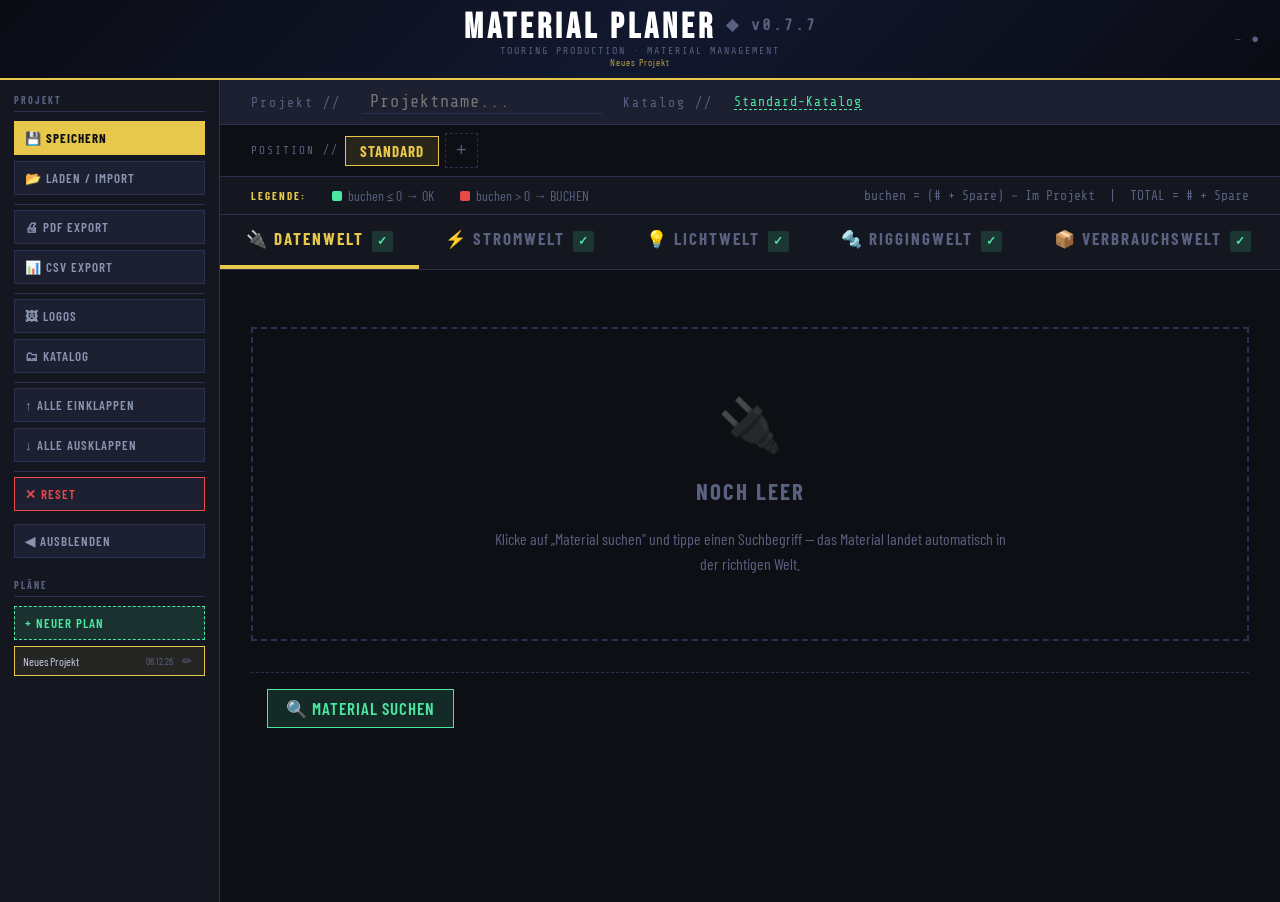
==== commit 91b9075e: "v0.7.7: DIFF-Spalte → "buchen", Vorzeichen gedreht, Farben getauscht - Spalte überall in "buchen" um" ====
--- a/index.html
+++ b/index.html
@@ -26,7 +26,7 @@
     <div id="areaBand" style="display:flex;align-items:center;gap:12px;">
       <!-- band logo injected here -->
       <div class="hdr-title">
-        <h1>Material Planer <span style="font-size:0.45em;letter-spacing:2px;color:var(--muted);vertical-align:middle;font-family:'Share Tech Mono',monospace;">◆ v0.7.6</span></h1>
+        <h1>Material Planer <span style="font-size:0.45em;letter-spacing:2px;color:var(--muted);vertical-align:middle;font-family:'Share Tech Mono',monospace;">◆ v0.7.7</span></h1>
         <div class="subtitle">TOURING PRODUCTION · MATERIAL MANAGEMENT</div>
         <div class="planname" id="activePlanName"></div>
       </div>
@@ -84,9 +84,9 @@
 
 <div class="legend">
   <span style="color:var(--accent);font-weight:700;font-size:11px;letter-spacing:2px">LEGENDE:</span>
-  <div class="li"><div class="ldot" style="background:var(--green)"></div>DIFF ≥ 0 → OK</div>
-  <div class="li"><div class="ldot" style="background:var(--red)"></div>DIFF &lt; 0 → BUCHEN</div>
-  <span class="lf">DIFF = (#&nbsp;+&nbsp;Spare) − Im&nbsp;Projekt &nbsp;|&nbsp; TOTAL = #&nbsp;+&nbsp;Spare</span>
+  <div class="li"><div class="ldot" style="background:var(--green)"></div>buchen ≤ 0 → OK</div>
+  <div class="li"><div class="ldot" style="background:var(--red)"></div>buchen &gt; 0 → BUCHEN</div>
+  <span class="lf">buchen = (#&nbsp;+&nbsp;Spare) − Im&nbsp;Projekt &nbsp;|&nbsp; TOTAL = #&nbsp;+&nbsp;Spare</span>
 </div>
 
 <div class="tabs" id="tabBar"></div>
@@ -133,8 +133,8 @@
       <div id="pdfCatCbs" style="display:flex;flex-direction:column;gap:6px;margin-bottom:16px;"></div>
       <div style="font-size:11px;letter-spacing:1px;color:var(--muted);text-transform:uppercase;margin-bottom:8px;">Optionen</div>
       <label class="pdf-cb-row"><input type="checkbox" id="pdfOnlyFilled" checked> Nur Zeilen mit Einträgen anzeigen</label>
-      <label class="pdf-cb-row"><input type="checkbox" id="pdfShowDiff" checked> Differenz-Spalte einblenden</label>
-      <label class="pdf-cb-row"><input type="checkbox" id="pdfOnlyMissing"> Nur fehlende Positionen (DIFF &lt; 0)</label>
+      <label class="pdf-cb-row"><input type="checkbox" id="pdfShowDiff" checked> buchen-Spalte einblenden</label>
+      <label class="pdf-cb-row"><input type="checkbox" id="pdfOnlyMissing"> Nur fehlende Positionen (buchen &gt; 0)</label>
       <div style="margin-top:12px;font-size:11px;letter-spacing:1px;color:var(--muted);text-transform:uppercase;margin-bottom:8px;">Ausrichtung</div>
       <label class="pdf-cb-row"><input type="radio" name="pdfOrient" value="landscape"> Querformat</label>
       <label class="pdf-cb-row"><input type="radio" name="pdfOrient" value="portrait" checked> Hochkant</label>
--- a/css/components.css
+++ b/css/components.css
@@ -50,7 +50,8 @@
 tbody tr.has-data:hover{background:rgba(74,232,160,.08);}
 td{padding:6px 10px;border-right:1px solid #1a1f30;vertical-align:middle;}
 .td-diff{font-family:'Share Tech Mono',monospace;font-size:17px;font-weight:700;text-align:center;}
-.td-diff.pos{color:var(--green);}.td-diff.neg{color:var(--red);}.td-diff.zero{color:var(--muted);}
+/* buchen-Spalte: pos = Fehlmenge (rot, muss gebucht werden), neg = Überschuss (grün) */
+.td-diff.pos{color:var(--red);}.td-diff.neg{color:var(--green);}.td-diff.zero{color:var(--muted);}
 
 .td-total{font-family:'Share Tech Mono',monospace;font-size:17px;font-weight:700;text-align:center;color:var(--text);}
 
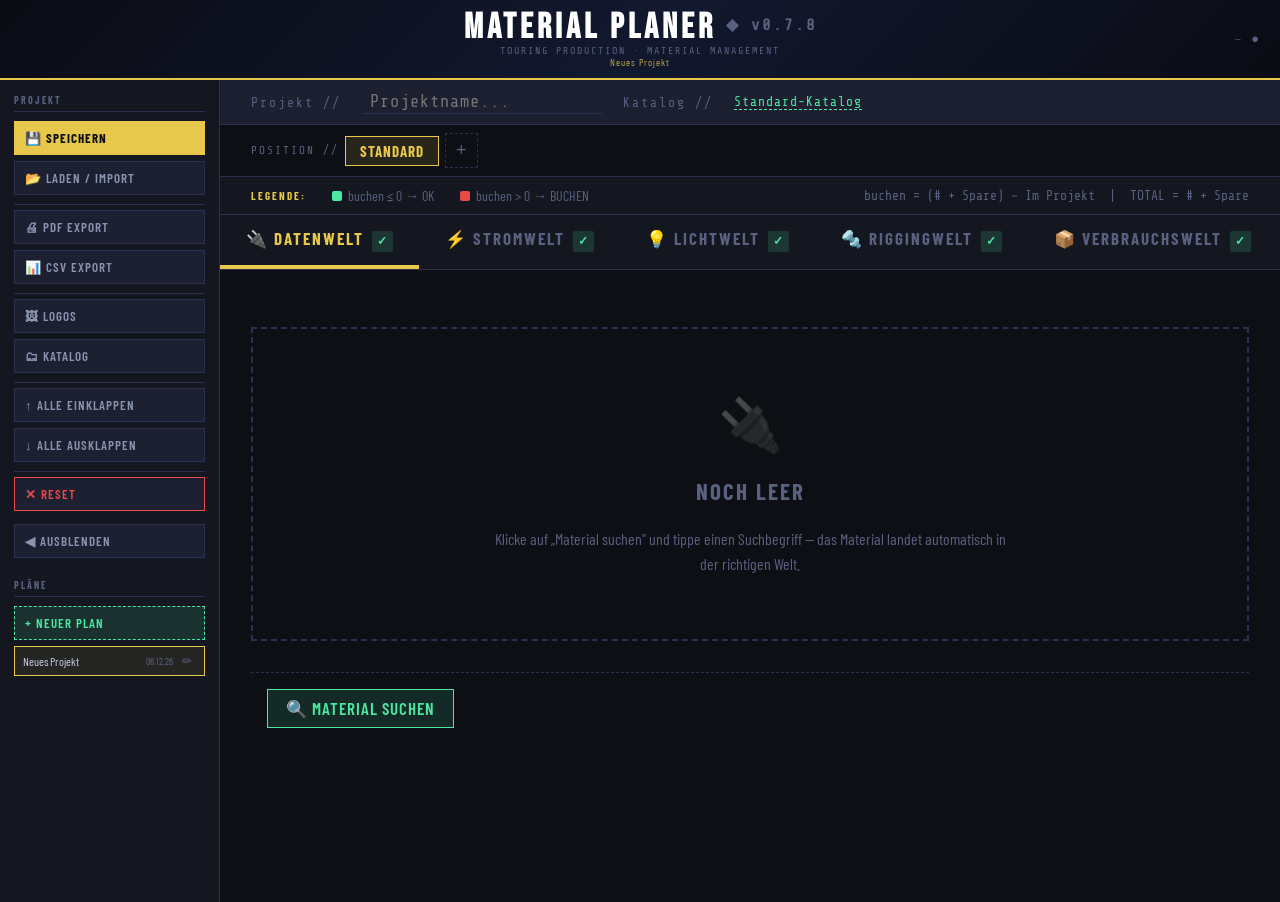
==== commit a1bf5cff: "v0.7.8: PDF buchen-Spalte vor # Stk., grauer Hintergrund, 0 ausblenden - "buchen" wird im PDF vor "#" ====
--- a/index.html
+++ b/index.html
@@ -26,7 +26,7 @@
     <div id="areaBand" style="display:flex;align-items:center;gap:12px;">
       <!-- band logo injected here -->
       <div class="hdr-title">
-        <h1>Material Planer <span style="font-size:0.45em;letter-spacing:2px;color:var(--muted);vertical-align:middle;font-family:'Share Tech Mono',monospace;">◆ v0.7.7</span></h1>
+        <h1>Material Planer <span style="font-size:0.45em;letter-spacing:2px;color:var(--muted);vertical-align:middle;font-family:'Share Tech Mono',monospace;">◆ v0.7.8</span></h1>
         <div class="subtitle">TOURING PRODUCTION · MATERIAL MANAGEMENT</div>
         <div class="planname" id="activePlanName"></div>
       </div>
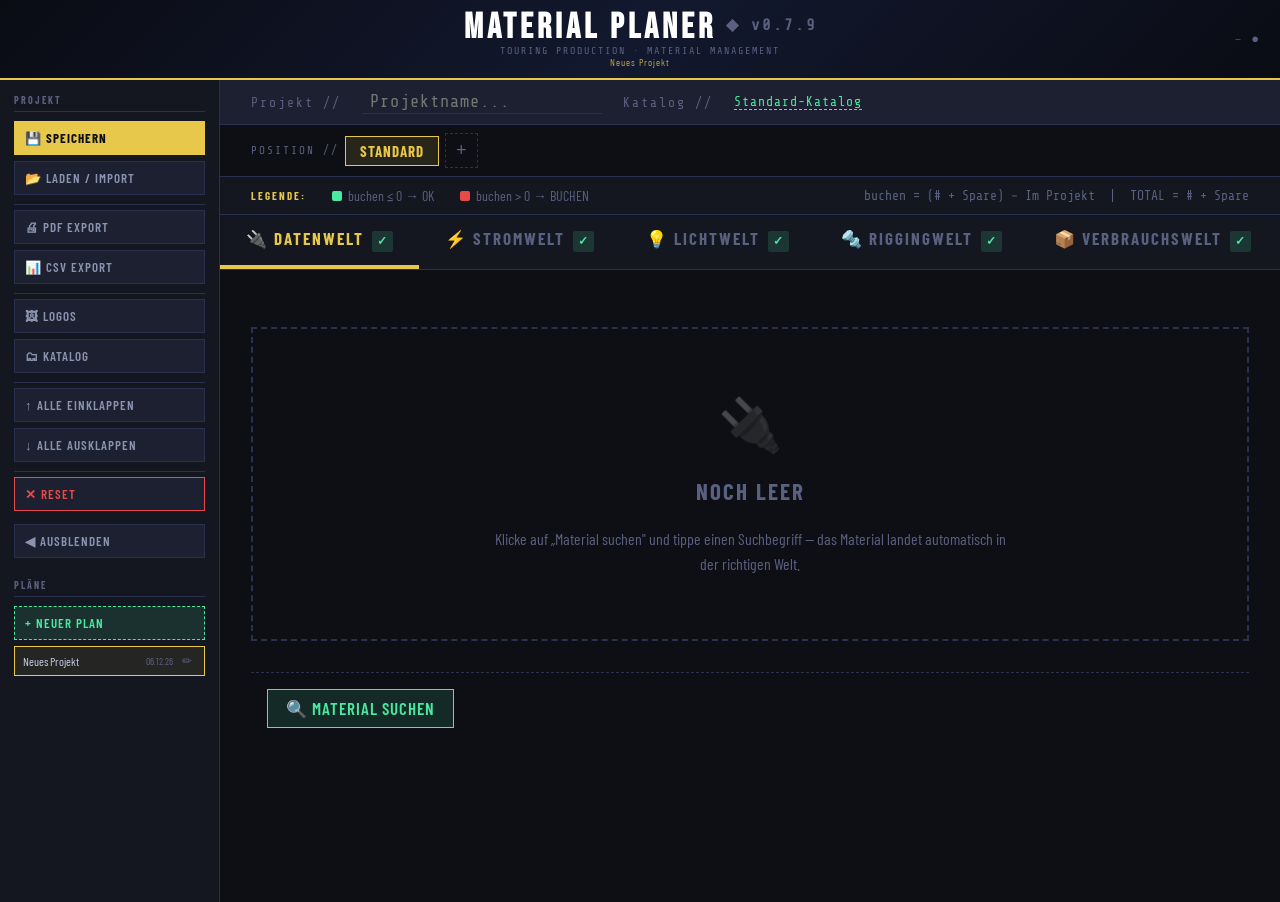
==== commit e62cae73: "v0.7.9: PDF buchen-Spalte – 5% Grau, Querstriche sichtbar, Druck-Hintergrund - Spalten-Hintergrund a" ====
--- a/index.html
+++ b/index.html
@@ -26,7 +26,7 @@
     <div id="areaBand" style="display:flex;align-items:center;gap:12px;">
       <!-- band logo injected here -->
       <div class="hdr-title">
-        <h1>Material Planer <span style="font-size:0.45em;letter-spacing:2px;color:var(--muted);vertical-align:middle;font-family:'Share Tech Mono',monospace;">◆ v0.7.8</span></h1>
+        <h1>Material Planer <span style="font-size:0.45em;letter-spacing:2px;color:var(--muted);vertical-align:middle;font-family:'Share Tech Mono',monospace;">◆ v0.7.9</span></h1>
         <div class="subtitle">TOURING PRODUCTION · MATERIAL MANAGEMENT</div>
         <div class="planname" id="activePlanName"></div>
       </div>
